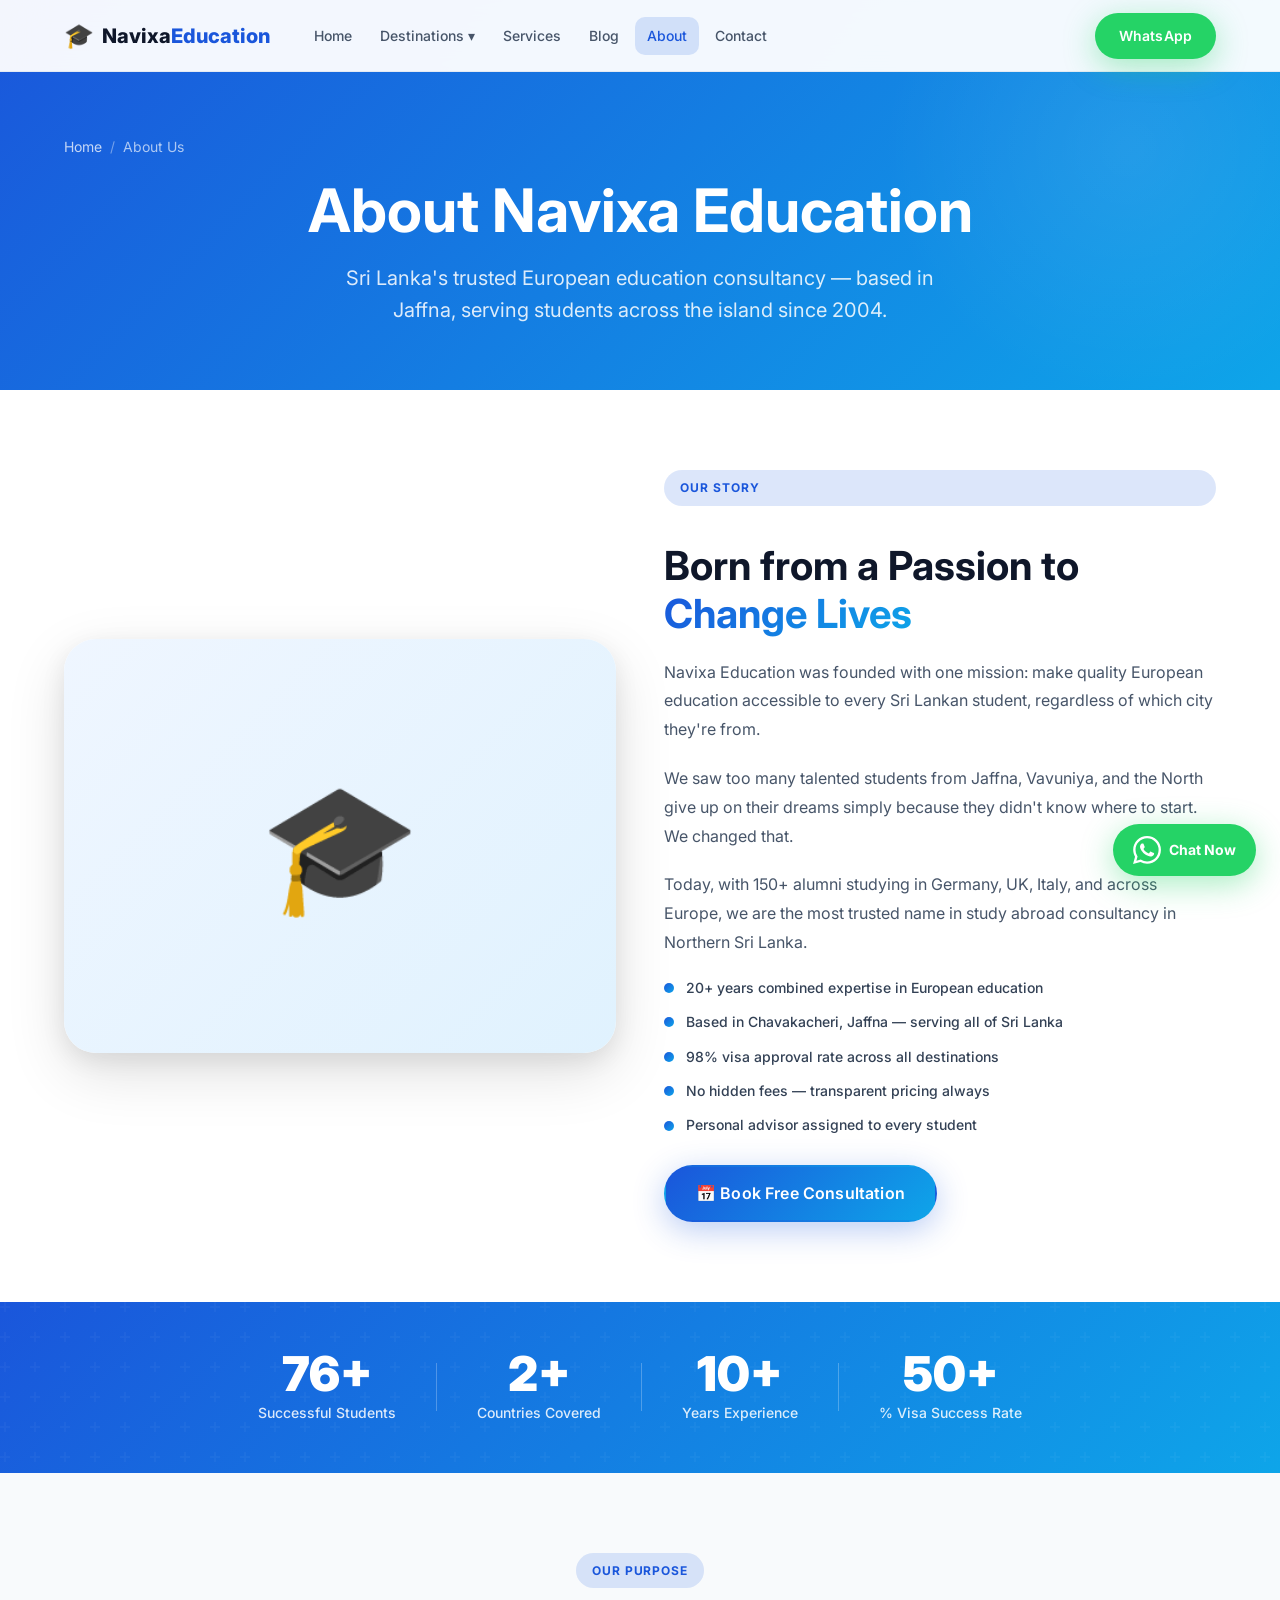
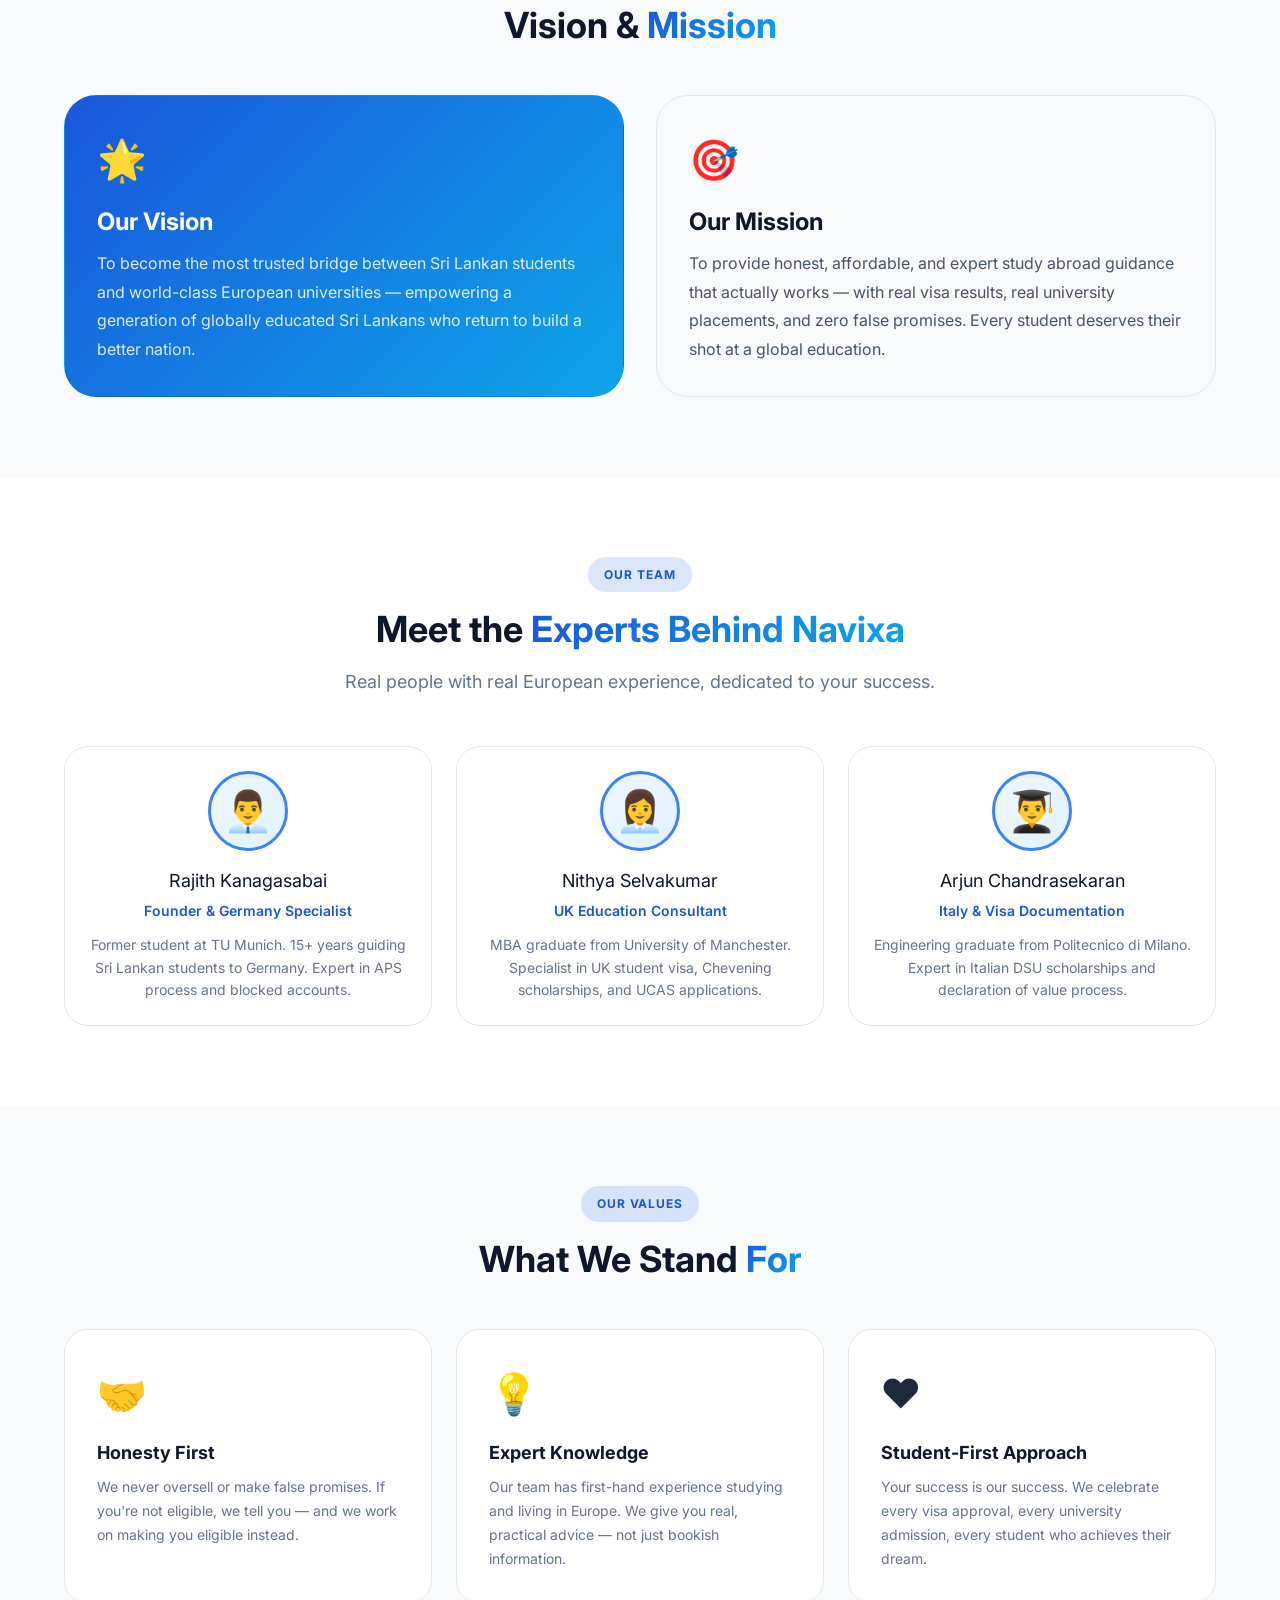
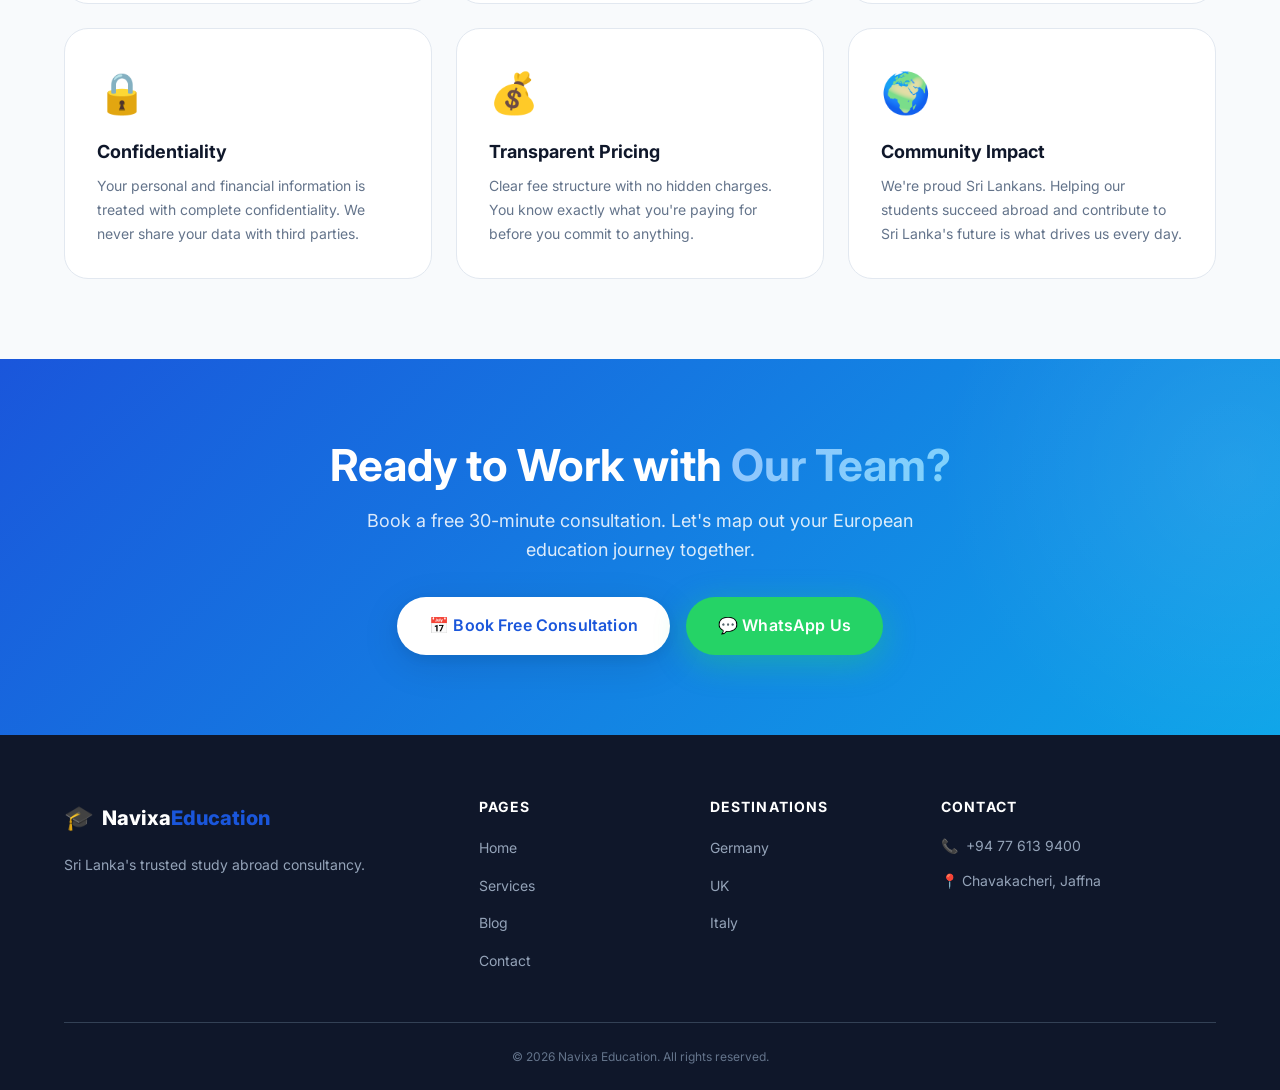
==== about.html @ 77d05da9 "Initial commit" ====
﻿<!DOCTYPE html>
<html lang="en">
<head>
  <meta charset="UTF-8" />
  <meta name="viewport" content="width=device-width, initial-scale=1.0" />
  <title>About Navixa Education | Study Abroad Consultants Jaffna Sri Lanka</title>
  <meta name="description" content="About Navixa Education — Sri Lanka's trusted study abroad consultancy based in Jaffna. 20+ years experience, 150+ successful students, Germany and Europe specialists." />
  <link rel="canonical" href="https://navixaeducation.com/about" />
  <link rel="stylesheet" href="css/style.css" />
  <link rel="stylesheet" href="css/pages.css" />
  <link href="https://fonts.googleapis.com/css2?family=Inter:wght@300;400;500;600;700;800;900&display=swap" rel="stylesheet" />
</head>
<body>
  <header class="header" id="header">
    <div class="container nav-container">
      <a href="index.html" class="logo"><span class="logo-icon">🎓</span><span class="logo-text">Navixa<span class="logo-accent">Education</span></span></a>
      <nav class="nav"><ul class="nav-list">
        <li><a href="index.html" class="nav-link">Home</a></li>
        <li class="nav-dropdown"><a href="#" class="nav-link">Destinations ▾</a>
          <ul class="dropdown-menu">
            <li><a href="study-in-germany.html">🇩🇪 Germany</a></li>
            <li><a href="study-in-uk.html">🇬🇧 United Kingdom</a></li>
            <li><a href="study-in-italy.html">🇮🇹 Italy</a></li>
            <li><a href="student-visa-sri-lanka.html">🌍 Visa Guide</a></li>
          </ul>
        </li>
        <li><a href="services.html" class="nav-link">Services</a></li>
        <li><a href="blog.html" class="nav-link">Blog</a></li>
        <li><a href="about.html" class="nav-link active">About</a></li>
        <li><a href="contact.html" class="nav-link">Contact</a></li>
      </ul></nav>
      <a href="https://wa.me/94776139400" class="btn btn-whatsapp header-cta" target="_blank">WhatsApp</a>
      <button class="hamburger" id="hamburger" aria-label="Menu"><span></span><span></span><span></span></button>
    </div>
  </header>

  <section class="page-hero">
    <div class="container">
      <div class="breadcrumb"><a href="index.html">Home</a><span class="breadcrumb-sep">/</span><span>About Us</span></div>
      <h1>About Navixa Education</h1>
      <p>Sri Lanka's trusted European education consultancy — based in Jaffna, serving students across the island since 2004.</p>
    </div>
  </section>

  <!-- Our Story -->
  <section class="section">
    <div class="container">
      <div class="about-grid">
        <div class="about-image" style="background:var(--gradient-light);border-radius:var(--radius-2xl);aspect-ratio:4/3;display:flex;align-items:center;justify-content:center;font-size:8rem;">🎓</div>
        <div class="about-text">
          <div class="section-badge" style="display:inline-block;margin-bottom:1rem">Our Story</div>
          <h2>Born from a Passion to <span class="text-gradient">Change Lives</span></h2>
          <p>Navixa Education was founded with one mission: make quality European education accessible to every Sri Lankan student, regardless of which city they're from.</p>
          <p>We saw too many talented students from Jaffna, Vavuniya, and the North give up on their dreams simply because they didn't know where to start. We changed that.</p>
          <p>Today, with 150+ alumni studying in Germany, UK, Italy, and across Europe, we are the most trusted name in study abroad consultancy in Northern Sri Lanka.</p>
          <div class="about-highlights">
            <div class="highlight-item"><div class="highlight-dot"></div><span>20+ years combined expertise in European education</span></div>
            <div class="highlight-item"><div class="highlight-dot"></div><span>Based in Chavakacheri, Jaffna — serving all of Sri Lanka</span></div>
            <div class="highlight-item"><div class="highlight-dot"></div><span>98% visa approval rate across all destinations</span></div>
            <div class="highlight-item"><div class="highlight-dot"></div><span>No hidden fees — transparent pricing always</span></div>
            <div class="highlight-item"><div class="highlight-dot"></div><span>Personal advisor assigned to every student</span></div>
          </div>
          <a href="contact.html" class="btn btn-primary btn-lg" id="about-cta-btn" style="align-self:flex-start;margin-top:0.5rem">📅 Book Free Consultation</a>
        </div>
      </div>
    </div>
  </section>

  <!-- Stats -->
  <section class="trust-bar">
    <div class="container">
      <div class="trust-grid">
        <div class="trust-item"><div class="trust-number" data-count="150">0</div><div class="trust-label">Successful Students</div></div>
        <div class="trust-divider"></div>
        <div class="trust-item"><div class="trust-number" data-count="5">0</div><div class="trust-label">Countries Covered</div></div>
        <div class="trust-divider"></div>
        <div class="trust-item"><div class="trust-number" data-count="20">0</div><div class="trust-label">Years Experience</div></div>
        <div class="trust-divider"></div>
        <div class="trust-item"><div class="trust-number" data-count="98">0</div><div class="trust-label">% Visa Success Rate</div></div>
      </div>
    </div>
  </section>

  <!-- Vision & Mission -->
  <section class="section" style="background:var(--gray-50)">
    <div class="container">
      <div class="section-header">
        <div class="section-badge">Our Purpose</div>
        <h2 class="section-title">Vision & <span class="text-gradient">Mission</span></h2>
      </div>
      <div class="vm-grid">
        <div class="vm-card vision">
          <div class="vm-icon">🌟</div>
          <h3>Our Vision</h3>
          <p>To become the most trusted bridge between Sri Lankan students and world-class European universities — empowering a generation of globally educated Sri Lankans who return to build a better nation.</p>
        </div>
        <div class="vm-card mission">
          <div class="vm-icon">🎯</div>
          <h3>Our Mission</h3>
          <p>To provide honest, affordable, and expert study abroad guidance that actually works — with real visa results, real university placements, and zero false promises. Every student deserves their shot at a global education.</p>
        </div>
      </div>
    </div>
  </section>

  <!-- Team -->
  <section class="section">
    <div class="container">
      <div class="section-header">
        <div class="section-badge">Our Team</div>
        <h2 class="section-title">Meet the <span class="text-gradient">Experts Behind Navixa</span></h2>
        <p class="section-subtitle">Real people with real European experience, dedicated to your success.</p>
      </div>
      <div class="team-grid">
        <div class="team-card">
          <div class="team-avatar">👨‍💼</div>
          <div class="team-name">Rajith Kanagasabai</div>
          <div class="team-role">Founder & Germany Specialist</div>
          <div class="team-bio">Former student at TU Munich. 15+ years guiding Sri Lankan students to Germany. Expert in APS process and blocked accounts.</div>
        </div>
        <div class="team-card">
          <div class="team-avatar">👩‍💼</div>
          <div class="team-name">Nithya Selvakumar</div>
          <div class="team-role">UK Education Consultant</div>
          <div class="team-bio">MBA graduate from University of Manchester. Specialist in UK student visa, Chevening scholarships, and UCAS applications.</div>
        </div>
        <div class="team-card">
          <div class="team-avatar">👨‍🎓</div>
          <div class="team-name">Arjun Chandrasekaran</div>
          <div class="team-role">Italy & Visa Documentation</div>
          <div class="team-bio">Engineering graduate from Politecnico di Milano. Expert in Italian DSU scholarships and declaration of value process.</div>
        </div>
      </div>
    </div>
  </section>

  <!-- Values -->
  <section class="section" style="background:var(--gray-50)">
    <div class="container">
      <div class="section-header">
        <div class="section-badge">Our Values</div>
        <h2 class="section-title">What We Stand <span class="text-gradient">For</span></h2>
      </div>
      <div class="features-grid">
        <div class="feature-card"><div class="feature-icon">🤝</div><h3>Honesty First</h3><p>We never oversell or make false promises. If you're not eligible, we tell you — and we work on making you eligible instead.</p></div>
        <div class="feature-card"><div class="feature-icon">💡</div><h3>Expert Knowledge</h3><p>Our team has first-hand experience studying and living in Europe. We give you real, practical advice — not just bookish information.</p></div>
        <div class="feature-card"><div class="feature-icon">❤️</div><h3>Student-First Approach</h3><p>Your success is our success. We celebrate every visa approval, every university admission, every student who achieves their dream.</p></div>
        <div class="feature-card"><div class="feature-icon">🔒</div><h3>Confidentiality</h3><p>Your personal and financial information is treated with complete confidentiality. We never share your data with third parties.</p></div>
        <div class="feature-card"><div class="feature-icon">💰</div><h3>Transparent Pricing</h3><p>Clear fee structure with no hidden charges. You know exactly what you're paying for before you commit to anything.</p></div>
        <div class="feature-card"><div class="feature-icon">🌍</div><h3>Community Impact</h3><p>We're proud Sri Lankans. Helping our students succeed abroad and contribute to Sri Lanka's future is what drives us every day.</p></div>
      </div>
    </div>
  </section>

  <section class="cta-banner">
    <div class="container"><div class="cta-content">
      <h2>Ready to Work with <span class="text-gradient-light">Our Team?</span></h2>
      <p>Book a free 30-minute consultation. Let's map out your European education journey together.</p>
      <div class="cta-actions">
        <a href="contact.html" class="btn btn-white btn-lg">📅 Book Free Consultation</a>
        <a href="https://wa.me/94776139400" class="btn btn-whatsapp btn-lg" target="_blank">💬 WhatsApp Us</a>
      </div>
    </div></div>
  </section>

  <footer class="footer"><div class="container">
    <div class="footer-grid">
      <div class="footer-brand"><a href="index.html" class="logo footer-logo"><span class="logo-icon">🎓</span><span class="logo-text">Navixa<span class="logo-accent">Education</span></span></a><p>Sri Lanka's trusted study abroad consultancy.</p></div>
      <div class="footer-links"><h4>Pages</h4><ul><li><a href="index.html">Home</a></li><li><a href="services.html">Services</a></li><li><a href="blog.html">Blog</a></li><li><a href="contact.html">Contact</a></li></ul></div>
      <div class="footer-links"><h4>Destinations</h4><ul><li><a href="study-in-germany.html">Germany</a></li><li><a href="study-in-uk.html">UK</a></li><li><a href="study-in-italy.html">Italy</a></li></ul></div>
      <div class="footer-contact"><h4>Contact</h4><ul><li>📞 <a href="tel:+94776139400">+94 77 613 9400</a></li><li>📍 Chavakacheri, Jaffna</li></ul></div>
    </div>
    <div class="footer-bottom"><p>© 2026 Navixa Education. All rights reserved.</p></div>
  </div></footer>

  <a href="https://wa.me/94776139400" class="sticky-whatsapp" id="sticky-whatsapp-btn" target="_blank" aria-label="WhatsApp">
    <svg width="28" height="28" viewBox="0 0 24 24" fill="currentColor"><path d="M17.472 14.382c-.297-.149-1.758-.867-2.03-.967-.273-.099-.471-.148-.67.15-.197.297-.767.966-.94 1.164-.173.199-.347.223-.644.075-.297-.15-1.255-.463-2.39-1.475-.883-.788-1.48-1.761-1.653-2.059-.173-.297-.018-.458.13-.606.134-.133.298-.347.446-.52.149-.174.198-.298.298-.497.099-.198.05-.371-.025-.52-.075-.149-.669-1.612-.916-2.207-.242-.579-.487-.5-.669-.51-.173-.008-.371-.01-.57-.01-.198 0-.52.074-.792.372-.272.297-1.04 1.016-1.04 2.479 0 1.462 1.065 2.875 1.213 3.074.149.198 2.096 3.2 5.077 4.487.709.306 1.262.489 1.694.625.712.227 1.36.195 1.871.118.571-.085 1.758-.719 2.006-1.413.248-.694.248-1.289.173-1.413-.074-.124-.272-.198-.57-.347m-5.421 7.403h-.004a9.87 9.87 0 01-5.031-1.378l-.361-.214-3.741.982.998-3.648-.235-.374a9.86 9.86 0 01-1.51-5.26c.001-5.45 4.436-9.884 9.888-9.884 2.64 0 5.122 1.03 6.988 2.898a9.825 9.825 0 012.893 6.994c-.003 5.45-4.437 9.884-9.885 9.884m8.413-18.297A11.815 11.815 0 0012.05 0C5.495 0 .16 5.335.157 11.892c0 2.096.547 4.142 1.588 5.945L.057 24l6.305-1.654a11.882 11.882 0 005.683 1.448h.005c6.554 0 11.89-5.335 11.893-11.893a11.821 11.821 0 00-3.48-8.413z"/></svg>
    <span>Chat Now</span>
  </a>
  <script src="js/main.js"></script>
</body>
</html>
---- css/style.css ----
/* ===================================================
   NAVIXA EDUCATION — Complete Design System
   Modern, Clean, Conversion-Optimized CSS
   =================================================== */

/* ———— CSS Variables ———— */
:root {
  /* Brand Colors */
  --primary: #1a56db;
  --primary-dark: #1341af;
  --primary-light: #3b82f6;
  --primary-glow: rgba(26, 86, 219, 0.15);
  --accent: #0ea5e9;
  --accent-dark: #0284c7;

  /* Gradient */
  --gradient-primary: linear-gradient(135deg, #1a56db 0%, #0ea5e9 100%);
  --gradient-hero: linear-gradient(135deg, rgba(10, 25, 70, 0.88) 0%, rgba(14, 165, 233, 0.6) 100%);
  --gradient-cta: linear-gradient(135deg, #1a56db 0%, #0284c7 100%);
  --gradient-light: linear-gradient(135deg, #eff6ff 0%, #e0f2fe 100%);

  /* WhatsApp */
  --whatsapp: #25d366;
  --whatsapp-dark: #128c7e;

  /* Neutrals */
  --white: #ffffff;
  --gray-50: #f8fafc;
  --gray-100: #f1f5f9;
  --gray-200: #e2e8f0;
  --gray-300: #cbd5e1;
  --gray-400: #94a3b8;
  --gray-500: #64748b;
  --gray-600: #475569;
  --gray-700: #334155;
  --gray-800: #1e293b;
  --gray-900: #0f172a;

  /* Typography */
  --font-sans: 'Inter', -apple-system, BlinkMacSystemFont, 'Segoe UI', sans-serif;
  --text-xs: 0.75rem;
  --text-sm: 0.875rem;
  --text-base: 1rem;
  --text-lg: 1.125rem;
  --text-xl: 1.25rem;
  --text-2xl: 1.5rem;
  --text-3xl: 1.875rem;
  --text-4xl: 2.25rem;
  --text-5xl: 3rem;
  --text-6xl: 3.75rem;

  /* Spacing */
  --space-1: 0.25rem;
  --space-2: 0.5rem;
  --space-3: 0.75rem;
  --space-4: 1rem;
  --space-5: 1.25rem;
  --space-6: 1.5rem;
  --space-8: 2rem;
  --space-10: 2.5rem;
  --space-12: 3rem;
  --space-16: 4rem;
  --space-20: 5rem;
  --space-24: 6rem;

  /* Borders & Radius */
  --radius-sm: 0.375rem;
  --radius: 0.625rem;
  --radius-lg: 1rem;
  --radius-xl: 1.5rem;
  --radius-2xl: 2rem;
  --radius-full: 9999px;
  --border: 1px solid var(--gray-200);

  /* Shadows */
  --shadow-sm: 0 1px 3px rgba(0,0,0,0.07), 0 1px 2px rgba(0,0,0,0.06);
  --shadow: 0 4px 16px rgba(0,0,0,0.08), 0 2px 6px rgba(0,0,0,0.05);
  --shadow-md: 0 10px 40px rgba(0,0,0,0.1), 0 4px 12px rgba(0,0,0,0.06);
  --shadow-lg: 0 20px 60px rgba(0,0,0,0.12), 0 8px 24px rgba(0,0,0,0.08);
  --shadow-primary: 0 8px 32px rgba(26, 86, 219, 0.3);
  --shadow-whatsapp: 0 8px 32px rgba(37, 211, 102, 0.4);

  /* Transitions */
  --transition: all 0.2s cubic-bezier(0.4, 0, 0.2, 1);
  --transition-slow: all 0.4s cubic-bezier(0.4, 0, 0.2, 1);

  /* Header */
  --header-height: 72px;
}

/* ———— Reset & Base ———— */
*, *::before, *::after { box-sizing: border-box; margin: 0; padding: 0; }
html { scroll-behavior: smooth; font-size: 16px; -webkit-text-size-adjust: 100%; }
body {
  font-family: var(--font-sans);
  color: var(--gray-800);
  background: var(--white);
  line-height: 1.6;
  -webkit-font-smoothing: antialiased;
  -moz-osx-font-smoothing: grayscale;
}
img { max-width: 100%; height: auto; display: block; }
a { text-decoration: none; color: inherit; }
ul { list-style: none; }
button { font-family: inherit; cursor: pointer; border: none; background: none; }
input, select, textarea { font-family: inherit; }

/* ———— Typography ———— */
h1, h2, h3, h4, h5, h6 { font-weight: 700; line-height: 1.2; }
h1 { font-size: clamp(2rem, 5vw, var(--text-6xl)); }
h2 { font-size: clamp(1.75rem, 4vw, var(--text-4xl)); }
h3 { font-size: clamp(1.125rem, 2.5vw, var(--text-xl)); }

.text-gradient {
  background: var(--gradient-primary);
  -webkit-background-clip: text;
  -webkit-text-fill-color: transparent;
  background-clip: text;
}
.text-gradient-light {
  background: linear-gradient(135deg, #93c5fd 0%, #7dd3fc 100%);
  -webkit-background-clip: text;
  -webkit-text-fill-color: transparent;
  background-clip: text;
}

/* ———— Layout ———— */
.container {
  width: 100%;
  max-width: 1200px;
  margin: 0 auto;
  padding: 0 var(--space-6);
}
.section {
  padding: var(--space-20) 0;
}

/* ———— BUTTONS ———— */
.btn {
  display: inline-flex;
  align-items: center;
  gap: var(--space-2);
  padding: 0.625rem 1.375rem;
  border-radius: var(--radius-full);
  font-size: var(--text-sm);
  font-weight: 600;
  letter-spacing: 0.01em;
  transition: var(--transition);
  cursor: pointer;
  white-space: nowrap;
  border: 2px solid transparent;
}
.btn-lg {
  padding: 0.875rem 1.875rem;
  font-size: var(--text-base);
}
.btn-sm {
  padding: 0.5rem 1rem;
  font-size: var(--text-xs);
}
.btn-full { width: 100%; justify-content: center; }

.btn-primary {
  background: var(--gradient-primary);
  color: var(--white);
  box-shadow: var(--shadow-primary);
}
.btn-primary:hover {
  transform: translateY(-2px);
  box-shadow: 0 12px 40px rgba(26, 86, 219, 0.4);
}
.btn-primary:active { transform: translateY(0); }

.btn-whatsapp {
  background: var(--whatsapp);
  color: var(--white);
  box-shadow: var(--shadow-whatsapp);
}
.btn-whatsapp:hover {
  background: var(--whatsapp-dark);
  transform: translateY(-2px);
  box-shadow: 0 12px 40px rgba(37, 211, 102, 0.5);
}

.btn-outline {
  border-color: var(--primary);
  color: var(--primary);
  background: transparent;
}
.btn-outline:hover {
  background: var(--primary);
  color: var(--white);
  transform: translateY(-2px);
}

.btn-white {
  background: var(--white);
  color: var(--primary);
  box-shadow: var(--shadow-md);
}
.btn-white:hover {
  background: var(--gray-50);
  transform: translateY(-2px);
  box-shadow: var(--shadow-lg);
}

/* ———— HEADER ———— */
.header {
  position: fixed;
  top: 0;
  left: 0;
  right: 0;
  z-index: 1000;
  height: var(--header-height);
  background: rgba(255, 255, 255, 0.95);
  backdrop-filter: blur(20px);
  -webkit-backdrop-filter: blur(20px);
  border-bottom: 1px solid rgba(226, 232, 240, 0.8);
  transition: var(--transition);
}
.header.scrolled {
  box-shadow: var(--shadow-md);
  background: rgba(255, 255, 255, 0.98);
}
.nav-container {
  display: flex;
  align-items: center;
  height: var(--header-height);
  gap: var(--space-8);
}

/* Logo */
.logo {
  display: flex;
  align-items: center;
  gap: var(--space-2);
  font-size: var(--text-xl);
  font-weight: 800;
  flex-shrink: 0;
}
.logo-icon { font-size: 1.5rem; }
.logo-text { color: var(--gray-900); }
.logo-accent { color: var(--primary); }

/* Nav */
.nav { flex: 1; }
.nav-list {
  display: flex;
  align-items: center;
  gap: var(--space-1);
}
.nav-link {
  display: block;
  padding: var(--space-2) var(--space-3);
  font-size: var(--text-sm);
  font-weight: 500;
  color: var(--gray-600);
  border-radius: var(--radius);
  transition: var(--transition);
}
.nav-link:hover, .nav-link.active {
  color: var(--primary);
  background: var(--primary-glow);
}

/* Dropdown */
.nav-dropdown { position: relative; }
.dropdown-menu {
  position: absolute;
  top: calc(100% + 8px);
  left: 0;
  background: var(--white);
  border: var(--border);
  border-radius: var(--radius-lg);
  box-shadow: var(--shadow-md);
  min-width: 220px;
  padding: var(--space-2);
  opacity: 0;
  visibility: hidden;
  transform: translateY(-10px);
  transition: var(--transition);
  z-index: 100;
}
.nav-dropdown:hover .dropdown-menu {
  opacity: 1;
  visibility: visible;
  transform: translateY(0);
}
.dropdown-menu li a {
  display: block;
  padding: var(--space-3) var(--space-4);
  font-size: var(--text-sm);
  color: var(--gray-700);
  border-radius: var(--radius);
  transition: var(--transition);
}
.dropdown-menu li a:hover {
  background: var(--primary-glow);
  color: var(--primary);
}

/* Header CTA */
.header-cta { margin-left: auto; }

/* Hamburger */
.hamburger {
  display: none;
  flex-direction: column;
  gap: 5px;
  padding: var(--space-2);
  margin-left: var(--space-2);
}
.hamburger span {
  display: block;
  width: 24px;
  height: 2.5px;
  background: var(--gray-700);
  border-radius: 2px;
  transition: var(--transition);
}
.hamburger.active span:nth-child(1) { transform: rotate(45deg) translate(5px, 5px); }
.hamburger.active span:nth-child(2) { opacity: 0; }
.hamburger.active span:nth-child(3) { transform: rotate(-45deg) translate(5px, -5px); }

/* ———— HERO ———— */
.hero {
  position: relative;
  min-height: 100vh;
  display: flex;
  align-items: center;
  overflow: hidden;
}
.hero-bg {
  position: absolute;
  inset: 0;
  z-index: 0;
}
.hero-overlay {
  position: absolute;
  inset: 0;
  background: var(--gradient-hero);
  z-index: 1;
}
.hero-img {
  width: 100%;
  height: 100%;
  object-fit: cover;
  object-position: center top;
}
.hero-content {
  position: relative;
  z-index: 2;
  padding-top: calc(var(--header-height) + var(--space-12));
  padding-bottom: var(--space-20);
  max-width: 780px;
}
.hero-badge {
  display: inline-flex;
  align-items: center;
  background: rgba(255,255,255,0.15);
  backdrop-filter: blur(12px);
  border: 1px solid rgba(255,255,255,0.3);
  color: var(--white);
  padding: var(--space-2) var(--space-4);
  border-radius: var(--radius-full);
  font-size: var(--text-sm);
  font-weight: 500;
  margin-bottom: var(--space-6);
}
.hero-title {
  color: var(--white);
  font-size: clamp(2.5rem, 6vw, 4.5rem);
  font-weight: 900;
  line-height: 1.1;
  margin-bottom: var(--space-6);
  text-shadow: 0 2px 20px rgba(0,0,0,0.3);
}
.hero-subtitle {
  color: rgba(255,255,255,0.88);
  font-size: clamp(1rem, 2.5vw, 1.25rem);
  line-height: 1.7;
  margin-bottom: var(--space-10);
  max-width: 600px;
}
.hero-actions {
  display: flex;
  gap: var(--space-4);
  flex-wrap: wrap;
  margin-bottom: var(--space-12);
}
.hero-scroll {
  display: flex;
  flex-direction: column;
  align-items: flex-start;
  gap: var(--space-2);
  color: rgba(255,255,255,0.6);
  font-size: var(--text-xs);
  letter-spacing: 0.05em;
  text-transform: uppercase;
}
.scroll-indicator {
  width: 2px;
  height: 40px;
  background: linear-gradient(to bottom, rgba(255,255,255,0.6), transparent);
  border-radius: 2px;
  animation: scrollPulse 2s ease-in-out infinite;
}

/* ———— ANIMATIONS ———— */
@keyframes scrollPulse {
  0%, 100% { opacity: 1; transform: scaleY(1); }
  50% { opacity: 0.4; transform: scaleY(0.7); }
}
@keyframes fadeUp {
  from { opacity: 0; transform: translateY(30px); }
  to { opacity: 1; transform: translateY(0); }
}
@keyframes countUp {
  from { opacity: 0; }
  to { opacity: 1; }
}
@keyframes float {
  0%, 100% { transform: translateY(0); }
  50% { transform: translateY(-8px); }
}
@keyframes pulse {
  0%, 100% { transform: scale(1); box-shadow: 0 0 0 0 rgba(37,211,102,0.4); }
  50% { transform: scale(1.05); box-shadow: 0 0 0 12px rgba(37,211,102,0); }
}

.animate-fade-up { animation: fadeUp 0.7s ease forwards; }
.delay-1 { animation-delay: 0.1s; opacity: 0; }
.delay-2 { animation-delay: 0.2s; opacity: 0; }
.delay-3 { animation-delay: 0.35s; opacity: 0; }
.delay-4 { animation-delay: 0.5s; opacity: 0; }

/* ———— TRUST BAR ———— */
.trust-bar {
  background: var(--gradient-primary);
  color: var(--white);
  padding: var(--space-8) 0;
  position: relative;
}
.trust-bar::before {
  content: '';
  position: absolute;
  inset: 0;
  background: url("data:image/svg+xml,%3Csvg width='60' height='60' viewBox='0 0 60 60' xmlns='http://www.w3.org/2000/svg'%3E%3Cg fill='none' fill-rule='evenodd'%3E%3Cg fill='%23ffffff' fill-opacity='0.03'%3E%3Cpath d='M36 34v-4h-2v4h-4v2h4v4h2v-4h4v-2h-4zm0-30V0h-2v4h-4v2h4v4h2V6h4V4h-4zM6 34v-4H4v4H0v2h4v4h2v-4h4v-2H6zM6 4V0H4v4H0v2h4v4h2V6h4V4H6z'/%3E%3C/g%3E%3C/g%3E%3C/svg%3E");
}
.trust-grid {
  display: flex;
  align-items: center;
  justify-content: center;
  gap: 0;
  flex-wrap: wrap;
}
.trust-item {
  display: flex;
  flex-direction: column;
  align-items: center;
  padding: var(--space-4) var(--space-10);
  text-align: center;
}
.trust-number {
  font-size: clamp(2rem, 5vw, 3rem);
  font-weight: 900;
  line-height: 1;
  margin-bottom: var(--space-1);
}
.trust-label {
  font-size: var(--text-sm);
  opacity: 0.85;
  font-weight: 500;
}
.trust-divider {
  width: 1px;
  height: 48px;
  background: rgba(255,255,255,0.25);
}

/* ———— SECTION HEADER ———— */
.section-header {
  text-align: center;
  max-width: 640px;
  margin: 0 auto var(--space-12);
}
.section-badge {
  display: inline-block;
  background: var(--primary-glow);
  color: var(--primary);
  padding: var(--space-2) var(--space-4);
  border-radius: var(--radius-full);
  font-size: var(--text-xs);
  font-weight: 700;
  letter-spacing: 0.08em;
  text-transform: uppercase;
  margin-bottom: var(--space-4);
}
.section-title {
  color: var(--gray-900);
  margin-bottom: var(--space-4);
}
.section-subtitle {
  color: var(--gray-500);
  font-size: var(--text-lg);
  line-height: 1.7;
}
.section-cta {
  text-align: center;
  margin-top: var(--space-10);
}

/* ———— WHY US ———— */
.why-us { background: var(--gray-50); }
.features-grid {
  display: grid;
  grid-template-columns: repeat(3, 1fr);
  gap: var(--space-6);
}
.feature-card {
  background: var(--white);
  border: var(--border);
  border-radius: var(--radius-xl);
  padding: var(--space-8);
  transition: var(--transition);
  position: relative;
  overflow: hidden;
}
.feature-card::before {
  content: '';
  position: absolute;
  top: 0; left: 0; right: 0;
  height: 3px;
  background: var(--gradient-primary);
  opacity: 0;
  transition: var(--transition);
}
.feature-card:hover {
  transform: translateY(-6px);
  box-shadow: var(--shadow-md);
  border-color: var(--primary-light);
}
.feature-card:hover::before { opacity: 1; }
.feature-icon {
  font-size: 2.5rem;
  margin-bottom: var(--space-4);
  animation: float 4s ease-in-out infinite;
}
.feature-card h3 {
  font-size: var(--text-lg);
  color: var(--gray-900);
  margin-bottom: var(--space-3);
}
.feature-card p {
  color: var(--gray-500);
  font-size: var(--text-sm);
  line-height: 1.7;
}

/* ———— SERVICES ———— */
.services-section { background: var(--white); }
.services-grid {
  display: grid;
  grid-template-columns: repeat(3, 1fr);
  gap: var(--space-6);
}
.service-card {
  background: var(--white);
  border: var(--border);
  border-radius: var(--radius-xl);
  padding: var(--space-8);
  transition: var(--transition);
  display: flex;
  flex-direction: column;
  gap: var(--space-4);
  cursor: pointer;
  position: relative;
  overflow: hidden;
}
.service-card::after {
  content: '';
  position: absolute;
  inset: 0;
  background: var(--gradient-light);
  opacity: 0;
  transition: var(--transition);
  z-index: 0;
}
.service-card > * { position: relative; z-index: 1; }
.service-card:hover {
  border-color: var(--primary);
  transform: translateY(-4px);
  box-shadow: var(--shadow-primary);
}
.service-card:hover::after { opacity: 1; }
.service-icon { font-size: 2.25rem; }
.service-card h3 { font-size: var(--text-lg); color: var(--gray-900); }
.service-card p { color: var(--gray-500); font-size: var(--text-sm); line-height: 1.7; flex: 1; }
.service-link { color: var(--primary); font-size: var(--text-sm); font-weight: 600; }
.service-cta-card {
  background: var(--gradient-primary);
  border-color: transparent;
}
.service-cta-card::after { display: none; }
.service-cta-card h3, .service-cta-card p { color: var(--white); }
.service-cta-card h3 { font-size: var(--text-xl); }
.service-cta-card p { opacity: 0.85; }
.service-cta-card:hover { box-shadow: var(--shadow-primary); }

/* ———— COUNTRIES ———— */
.countries-section { background: var(--gray-50); }
.countries-grid {
  display: grid;
  grid-template-columns: repeat(2, 1fr);
  gap: var(--space-4);
}
.country-card {
  display: flex;
  align-items: center;
  gap: var(--space-5);
  background: var(--white);
  border: var(--border);
  border-radius: var(--radius-xl);
  padding: var(--space-6);
  transition: var(--transition);
  cursor: pointer;
}
.country-card:hover {
  border-color: var(--primary);
  transform: translateX(4px);
  box-shadow: var(--shadow-md);
}
.country-flag { font-size: 3rem; flex-shrink: 0; }
.country-info { flex: 1; }
.country-info h3 { font-size: var(--text-xl); color: var(--gray-900); margin-bottom: var(--space-1); }
.country-info p { color: var(--gray-500); font-size: var(--text-sm); margin-bottom: var(--space-3); }
.country-tags { display: flex; flex-wrap: wrap; gap: var(--space-2); }
.tag {
  display: inline-block;
  background: var(--primary-glow);
  color: var(--primary);
  padding: 2px var(--space-2);
  border-radius: var(--radius-full);
  font-size: var(--text-xs);
  font-weight: 600;
}
.country-arrow {
  color: var(--primary);
  font-size: var(--text-2xl);
  font-weight: 900;
  transition: var(--transition);
}
.country-card:hover .country-arrow { transform: translateX(4px); }
.country-more-card {
  background: var(--gradient-light);
  border-color: var(--primary-light);
}

/* ———— TESTIMONIALS ———— */
.testimonials-section { background: var(--gray-900); }
.testimonials-section .section-badge { background: rgba(59,130,246,0.15); color: var(--primary-light); }
.testimonials-section .section-title { color: var(--white); }
.testimonials-section .section-subtitle { color: var(--gray-400); }
.testimonials-grid {
  display: grid;
  grid-template-columns: repeat(3, 1fr);
  gap: var(--space-6);
}
.testimonial-card {
  background: var(--gray-800);
  border: 1px solid var(--gray-700);
  border-radius: var(--radius-xl);
  padding: var(--space-8);
  transition: var(--transition);
}
.testimonial-card:hover {
  border-color: var(--primary);
  transform: translateY(-4px);
  box-shadow: 0 20px 60px rgba(26,86,219,0.2);
}
.testimonial-card.featured {
  background: var(--gradient-primary);
  border-color: transparent;
}
.testimonial-header {
  display: flex;
  align-items: flex-start;
  gap: var(--space-3);
  margin-bottom: var(--space-4);
  flex-wrap: wrap;
}
.testimonial-avatar img {
  width: 56px;
  height: 56px;
  border-radius: var(--radius-full);
  object-fit: cover;
  border: 3px solid var(--primary-light);
  background: var(--gray-700);
}
.testimonial-name { color: var(--white); font-weight: 700; font-size: var(--text-base); }
.testimonial-meta { color: var(--gray-400); font-size: var(--text-xs); margin-top: 2px; }
.testimonial-card.featured .testimonial-meta { color: rgba(255,255,255,0.75); }
.testimonial-visa-badge {
  margin-left: auto;
  background: rgba(37,211,102,0.15);
  color: var(--whatsapp);
  padding: var(--space-1) var(--space-2);
  border-radius: var(--radius-full);
  font-size: var(--text-xs);
  font-weight: 700;
  white-space: nowrap;
}
.stars { color: #fbbf24; font-size: var(--text-lg); margin-bottom: var(--space-3); letter-spacing: 1px; }
.testimonial-text { color: var(--gray-300); font-size: var(--text-sm); line-height: 1.8; margin-bottom: var(--space-4); }
.testimonial-card.featured .testimonial-text { color: rgba(255,255,255,0.9); }
.testimonial-subject { color: var(--gray-500); font-size: var(--text-xs); font-weight: 500; }
.testimonial-card.featured .testimonial-subject { color: rgba(255,255,255,0.65); }
.testimonials-cta { text-align: center; margin-top: var(--space-10); }

/* ———— PROCESS ———— */
.process-section { background: var(--white); }
.process-steps {
  display: flex;
  align-items: flex-start;
  gap: 0;
  position: relative;
}
.process-step {
  flex: 1;
  display: flex;
  flex-direction: column;
  align-items: center;
  text-align: center;
  padding: 0 var(--space-4);
}
.step-number {
  font-size: var(--text-4xl);
  font-weight: 900;
  color: var(--gray-100);
  line-height: 1;
  margin-bottom: var(--space-2);
  position: relative;
  z-index: 1;
}
.step-icon {
  font-size: 2.5rem;
  margin-bottom: var(--space-4);
  background: var(--primary-glow);
  width: 72px;
  height: 72px;
  border-radius: var(--radius-full);
  display: flex;
  align-items: center;
  justify-content: center;
  border: 2px solid rgba(26,86,219,0.2);
  transition: var(--transition);
}
.process-step:hover .step-icon {
  background: var(--gradient-primary);
  transform: scale(1.1);
}
.process-step h3 { font-size: var(--text-base); color: var(--gray-900); margin-bottom: var(--space-2); }
.process-step p { color: var(--gray-500); font-size: var(--text-sm); line-height: 1.6; }
.process-connector {
  flex-shrink: 0;
  width: 60px;
  height: 2px;
  background: linear-gradient(90deg, var(--primary), var(--accent));
  margin-top: 60px;
  border-radius: 2px;
  position: relative;
}
.process-connector::after {
  content: '';
  position: absolute;
  right: -5px;
  top: -4px;
  width: 10px;
  height: 10px;
  border-radius: 50%;
  background: var(--accent);
}

/* ———— BLOG ———— */
.blog-section { background: var(--gray-50); }
.blog-grid {
  display: grid;
  grid-template-columns: repeat(3, 1fr);
  gap: var(--space-6);
}
.blog-card {
  background: var(--white);
  border: var(--border);
  border-radius: var(--radius-xl);
  overflow: hidden;
  transition: var(--transition);
  display: flex;
  flex-direction: column;
}
.blog-card:hover {
  transform: translateY(-6px);
  box-shadow: var(--shadow-md);
  border-color: var(--primary-light);
}
.blog-image {
  position: relative;
  aspect-ratio: 16/9;
  overflow: hidden;
  background: var(--gradient-light);
}
.blog-image img {
  width: 100%;
  height: 100%;
  object-fit: cover;
  transition: var(--transition-slow);
  background: var(--gray-100);
}
.blog-card:hover .blog-image img { transform: scale(1.05); }
.blog-category {
  position: absolute;
  top: var(--space-3);
  left: var(--space-3);
  background: var(--gradient-primary);
  color: var(--white);
  padding: var(--space-1) var(--space-3);
  border-radius: var(--radius-full);
  font-size: var(--text-xs);
  font-weight: 700;
}
.blog-content { padding: var(--space-6); flex: 1; display: flex; flex-direction: column; gap: var(--space-3); }
.blog-meta { color: var(--gray-400); font-size: var(--text-xs); font-weight: 500; }
.blog-content h3 { font-size: var(--text-base); color: var(--gray-900); line-height: 1.4; }
.blog-content p { color: var(--gray-500); font-size: var(--text-sm); line-height: 1.6; flex: 1; }
.blog-read-more { color: var(--primary); font-size: var(--text-sm); font-weight: 600; margin-top: auto; }

/* ———— CTA BANNER ———— */
.cta-banner {
  background: var(--gradient-primary);
  padding: var(--space-20) 0;
  position: relative;
  overflow: hidden;
}
.cta-banner::before {
  content: '';
  position: absolute;
  top: -50%;
  right: -20%;
  width: 600px;
  height: 600px;
  background: radial-gradient(circle, rgba(255,255,255,0.08), transparent 70%);
  border-radius: 50%;
}
.cta-content {
  text-align: center;
  position: relative;
  z-index: 1;
}
.cta-content h2 {
  color: var(--white);
  font-size: clamp(1.75rem, 4vw, 2.75rem);
  margin-bottom: var(--space-4);
}
.cta-content p {
  color: rgba(255,255,255,0.85);
  font-size: var(--text-lg);
  max-width: 560px;
  margin: 0 auto var(--space-8);
}
.cta-actions {
  display: flex;
  gap: var(--space-4);
  justify-content: center;
  flex-wrap: wrap;
}

/* ———— CONTACT ———— */
.contact-section { background: var(--white); }
.contact-grid {
  display: grid;
  grid-template-columns: 1fr 1.5fr;
  gap: var(--space-12);
  align-items: start;
}
.contact-info { display: flex; flex-direction: column; gap: var(--space-6); }
.contact-item {
  display: flex;
  align-items: flex-start;
  gap: var(--space-4);
  padding: var(--space-4);
  border-radius: var(--radius-lg);
  border: var(--border);
  background: var(--gray-50);
  transition: var(--transition);
}
.contact-item:hover { border-color: var(--primary); background: var(--primary-glow); }
.contact-icon { font-size: 1.5rem; flex-shrink: 0; }
.contact-label { font-size: var(--text-xs); color: var(--gray-500); font-weight: 600; text-transform: uppercase; letter-spacing: 0.05em; margin-bottom: 2px; }
.contact-value { color: var(--gray-900); font-weight: 600; font-size: var(--text-sm); }
.contact-value a { color: var(--primary); }
.contact-value a:hover { text-decoration: underline; }
.whatsapp-contact-btn { margin-top: var(--space-2); }

/* Contact Form */
.contact-form {
  background: var(--gray-50);
  border: var(--border);
  border-radius: var(--radius-2xl);
  padding: var(--space-8);
}
.contact-form h3 {
  font-size: var(--text-2xl);
  color: var(--gray-900);
  margin-bottom: var(--space-6);
  padding-bottom: var(--space-4);
  border-bottom: var(--border);
}
.form-row { display: grid; grid-template-columns: 1fr 1fr; gap: var(--space-4); }
.form-group { display: flex; flex-direction: column; gap: var(--space-2); margin-bottom: var(--space-4); }
.form-group:last-child { margin-bottom: 0; }
.form-group label { font-size: var(--text-sm); font-weight: 600; color: var(--gray-700); }
.form-group input,
.form-group select,
.form-group textarea {
  padding: var(--space-3) var(--space-4);
  border: var(--border);
  border-radius: var(--radius);
  font-size: var(--text-sm);
  color: var(--gray-900);
  background: var(--white);
  transition: var(--transition);
  outline: none;
  width: 100%;
}
.form-group input:focus,
.form-group select:focus,
.form-group textarea:focus {
  border-color: var(--primary);
  box-shadow: 0 0 0 3px var(--primary-glow);
}
.form-group textarea { resize: vertical; }
.form-disclaimer { text-align: center; font-size: var(--text-xs); color: var(--gray-400); margin-top: var(--space-3); }

/* ———— FOOTER ———— */
.footer {
  background: var(--gray-900);
  color: var(--gray-300);
  padding: var(--space-16) 0 0;
}
.footer-grid {
  display: grid;
  grid-template-columns: 2fr 1fr 1fr 1.5fr;
  gap: var(--space-12);
  padding-bottom: var(--space-12);
  border-bottom: 1px solid var(--gray-700);
}
.footer-logo .logo-text { color: var(--white); }
.footer-brand p {
  color: var(--gray-400);
  font-size: var(--text-sm);
  line-height: 1.7;
  margin-top: var(--space-4);
  margin-bottom: var(--space-6);
}
.footer-socials { display: flex; gap: var(--space-3); }
.social-link {
  display: flex;
  align-items: center;
  justify-content: center;
  width: 40px;
  height: 40px;
  background: var(--gray-800);
  border: 1px solid var(--gray-700);
  border-radius: var(--radius-full);
  color: var(--gray-400);
  transition: var(--transition);
}
.social-link:hover {
  background: var(--primary);
  border-color: var(--primary);
  color: var(--white);
  transform: translateY(-2px);
}
.footer-links h4, .footer-contact h4 {
  font-size: var(--text-sm);
  font-weight: 700;
  color: var(--white);
  text-transform: uppercase;
  letter-spacing: 0.08em;
  margin-bottom: var(--space-5);
}
.footer-links ul { display: flex; flex-direction: column; gap: var(--space-3); }
.footer-links ul li a {
  color: var(--gray-400);
  font-size: var(--text-sm);
  transition: var(--transition);
}
.footer-links ul li a:hover { color: var(--primary-light); padding-left: 4px; }
.footer-contact ul { display: flex; flex-direction: column; gap: var(--space-3); }
.footer-contact ul li {
  color: var(--gray-400);
  font-size: var(--text-sm);
  display: flex;
  align-items: flex-start;
  gap: var(--space-2);
}
.footer-contact ul li a { color: var(--gray-400); transition: var(--transition); }
.footer-contact ul li a:hover { color: var(--primary-light); }
.footer-bottom {
  padding: var(--space-6) 0;
  text-align: center;
  display: flex;
  flex-direction: column;
  gap: var(--space-2);
}
.footer-bottom p {
  font-size: var(--text-xs);
  color: var(--gray-500);
}
.footer-bottom a { color: var(--gray-400); transition: var(--transition); }
.footer-bottom a:hover { color: var(--primary-light); }

/* ———— STICKY WHATSAPP ———— */
.sticky-whatsapp {
  position: fixed;
  bottom: var(--space-6);
  right: var(--space-6);
  z-index: 999;
  display: flex;
  align-items: center;
  gap: var(--space-2);
  background: var(--whatsapp);
  color: var(--white);
  padding: var(--space-3) var(--space-5);
  border-radius: var(--radius-full);
  font-size: var(--text-sm);
  font-weight: 700;
  box-shadow: var(--shadow-whatsapp);
  animation: pulse 2.5s ease-in-out infinite;
  transition: var(--transition);
}
.sticky-whatsapp:hover {
  background: var(--whatsapp-dark);
  transform: scale(1.05);
  animation-play-state: paused;
}

/* ———— PAGE-SPECIFIC: SECTION PAGES ———— */
.page-hero {
  background: var(--gradient-primary);
  padding: calc(var(--header-height) + var(--space-16)) 0 var(--space-16);
  text-align: center;
  position: relative;
  overflow: hidden;
}
.page-hero::before {
  content: '';
  position: absolute;
  top: -100px; right: -100px;
  width: 500px; height: 500px;
  background: radial-gradient(circle, rgba(255,255,255,0.08), transparent 70%);
  border-radius: 50%;
}
.page-hero h1 { color: var(--white); margin-bottom: var(--space-4); }
.page-hero p { color: rgba(255,255,255,0.85); font-size: var(--text-xl); max-width: 640px; margin: 0 auto; }

/* ———— FAQ ACCORDION ———— */
.faq-list { display: flex; flex-direction: column; gap: var(--space-3); }
.faq-item {
  border: var(--border);
  border-radius: var(--radius-lg);
  overflow: hidden;
  transition: var(--transition);
}
.faq-item.open { border-color: var(--primary); box-shadow: var(--shadow-primary); }
.faq-question {
  display: flex;
  justify-content: space-between;
  align-items: center;
  padding: var(--space-5) var(--space-6);
  cursor: pointer;
  font-weight: 600;
  color: var(--gray-800);
  background: var(--white);
  transition: var(--transition);
  font-size: var(--text-base);
}
.faq-question:hover { background: var(--gray-50); color: var(--primary); }
.faq-item.open .faq-question { background: var(--primary-glow); color: var(--primary); }
.faq-icon { font-size: var(--text-xl); font-weight: 900; transition: var(--transition); flex-shrink: 0; }
.faq-item.open .faq-icon { transform: rotate(45deg); }
.faq-answer {
  max-height: 0;
  overflow: hidden;
  transition: max-height 0.35s ease, padding 0.2s ease;
}
.faq-item.open .faq-answer { max-height: 500px; }
.faq-answer-inner {
  padding: 0 var(--space-6) var(--space-5);
  color: var(--gray-600);
  font-size: var(--text-sm);
  line-height: 1.8;
  background: var(--white);
}

/* ———— BREADCRUMB ———— */
.breadcrumb {
  display: flex;
  align-items: center;
  gap: var(--space-2);
  font-size: var(--text-sm);
  color: rgba(255,255,255,0.65);
  margin-bottom: var(--space-4);
}
.breadcrumb a { color: rgba(255,255,255,0.75); }
.breadcrumb a:hover { color: var(--white); }
.breadcrumb-sep { color: rgba(255,255,255,0.4); }

/* ———— REQUIREMENTS TABLE ———— */
.requirements-table {
  width: 100%;
  border-collapse: collapse;
  border-radius: var(--radius-lg);
  overflow: hidden;
  box-shadow: var(--shadow-sm);
}
.requirements-table th {
  background: var(--gradient-primary);
  color: var(--white);
  padding: var(--space-4) var(--space-5);
  font-size: var(--text-sm);
  text-align: left;
}
.requirements-table td {
  padding: var(--space-4) var(--space-5);
  font-size: var(--text-sm);
  border-bottom: var(--border);
  color: var(--gray-700);
}
.requirements-table tr:last-child td { border-bottom: none; }
.requirements-table tr:nth-child(even) td { background: var(--gray-50); }

/* ———— COST CARDS ———— */
.cost-grid { display: grid; grid-template-columns: repeat(3, 1fr); gap: var(--space-5); }
.cost-card {
  background: var(--white);
  border: var(--border);
  border-radius: var(--radius-xl);
  padding: var(--space-6);
  text-align: center;
  transition: var(--transition);
}
.cost-card:hover { border-color: var(--primary); transform: translateY(-3px); box-shadow: var(--shadow); }
.cost-icon { font-size: 2rem; margin-bottom: var(--space-3); }
.cost-label { font-size: var(--text-sm); color: var(--gray-500); margin-bottom: var(--space-2); }
.cost-amount { font-size: var(--text-2xl); font-weight: 800; color: var(--primary); }
.cost-note { font-size: var(--text-xs); color: var(--gray-400); margin-top: var(--space-1); }

/* ———— ABOUT PAGE ———— */
.about-grid { display: grid; grid-template-columns: 1fr 1fr; gap: var(--space-12); align-items: center; }
.about-image { border-radius: var(--radius-2xl); overflow: hidden; box-shadow: var(--shadow-lg); }
.about-image img { width: 100%; height: 100%; object-fit: cover; }
.about-text { display: flex; flex-direction: column; gap: var(--space-5); }
.about-text h2 { font-size: clamp(1.75rem, 4vw, 2.5rem); color: var(--gray-900); }
.about-text p { color: var(--gray-600); line-height: 1.8; }
.about-highlights { display: flex; flex-direction: column; gap: var(--space-3); }
.highlight-item { display: flex; align-items: center; gap: var(--space-3); }
.highlight-dot { width: 10px; height: 10px; border-radius: 50%; background: var(--gradient-primary); flex-shrink: 0; }
.highlight-item span { color: var(--gray-700); font-weight: 500; font-size: var(--text-sm); }

/* ———— FORM SUCCESS ———— */
.form-success {
  display: none;
  text-align: center;
  padding: var(--space-8);
  background: rgba(37,211,102,0.08);
  border: 1px solid rgba(37,211,102,0.3);
  border-radius: var(--radius-xl);
  color: #16a34a;
}
.form-success.show { display: block; }

/* =========================================
   RESPONSIVE DESIGN
   ========================================= */

@media (max-width: 1024px) {
  .features-grid { grid-template-columns: repeat(2, 1fr); }
  .services-grid { grid-template-columns: repeat(2, 1fr); }
  .blog-grid { grid-template-columns: repeat(2, 1fr); }
  .footer-grid { grid-template-columns: 1fr 1fr; gap: var(--space-8); }
  .process-steps { flex-wrap: wrap; justify-content: center; gap: var(--space-8); }
  .process-connector { display: none; }
  .process-step { min-width: 160px; max-width: 180px; }
  .countries-grid { grid-template-columns: 1fr; }
  .about-grid { grid-template-columns: 1fr; }
}

@media (max-width: 768px) {
  :root {
    --space-20: 3.5rem;
    --space-16: 3rem;
    --space-12: 2rem;
  }
  /* Nav mobile */
  .nav, .header-cta { display: none; }
  .hamburger { display: flex; }
  .nav.open {
    display: flex;
    position: fixed;
    top: var(--header-height);
    left: 0; right: 0;
    background: var(--white);
    border-bottom: var(--border);
    box-shadow: var(--shadow-md);
    padding: var(--space-4);
    z-index: 999;
  }
  .nav.open .nav-list { flex-direction: column; width: 100%; gap: var(--space-1); }
  .nav.open .nav-link { font-size: var(--text-base); padding: var(--space-3) var(--space-4); }
  .nav.open .dropdown-menu {
    position: static;
    opacity: 1;
    visibility: visible;
    transform: none;
    box-shadow: none;
    border: none;
    background: var(--gray-50);
    margin: var(--space-2) 0;
  }
  .hero-title { font-size: 2.25rem; }
  .hero-actions { flex-direction: column; }
  .hero-actions .btn { width: 100%; justify-content: center; }
  .trust-grid { flex-direction: column; gap: 0; }
  .trust-divider { width: 80%; height: 1px; margin: var(--space-2) 0; }
  .features-grid { grid-template-columns: 1fr; }
  .services-grid { grid-template-columns: 1fr; }
  .testimonials-grid { grid-template-columns: 1fr; }
  .blog-grid { grid-template-columns: 1fr; }
  .contact-grid { grid-template-columns: 1fr; }
  .form-row { grid-template-columns: 1fr; }
  .cost-grid { grid-template-columns: 1fr 1fr; }
  .footer-grid { grid-template-columns: 1fr; gap: var(--space-8); }
  .sticky-whatsapp span { display: none; }
  .sticky-whatsapp { padding: var(--space-4); border-radius: var(--radius-full); }
  .cta-actions { flex-direction: column; }
  .cta-actions .btn { width: 100%; justify-content: center; }
  .trust-item { padding: var(--space-4); }
}

@media (max-width: 480px) {
  .container { padding: 0 var(--space-4); }
  .hero-content { padding-top: calc(var(--header-height) + var(--space-8)); }
  .cost-grid { grid-template-columns: 1fr; }
  .countries-grid { grid-template-columns: 1fr; }
}

/* ———— Back to top link ———— */
.back-to-top {
  display: inline-flex;
  align-items: center;
  gap: var(--space-2);
  color: var(--primary);
  font-size: var(--text-sm);
  font-weight: 600;
  transition: var(--transition);
  cursor: pointer;
}
.back-to-top:hover { color: var(--primary-dark); }

/* ———— Scroll reveal ———— */
.reveal {
  opacity: 0;
  transform: translateY(30px);
  transition: opacity 0.6s ease, transform 0.6s ease;
}
.reveal.visible {
  opacity: 1;
  transform: translateY(0);
}
---- css/pages.css ----
/* ============================================================
   NAVIXA EDUCATION — Page-Specific Styles
   Additional styles for inner pages
   ============================================================ */

/* ———— Study in Germany ———— */
.requirements-section { background: var(--gray-50); }
.requirements-intro { max-width: 700px; margin: 0 auto var(--space-10); text-align: center; }
.requirements-intro p { color: var(--gray-500); font-size: var(--text-lg); }

.visa-steps { counter-reset: step-counter; display: flex; flex-direction: column; gap: var(--space-6); }
.visa-step {
  counter-increment: step-counter;
  display: flex;
  gap: var(--space-6);
  background: var(--white);
  border: var(--border);
  border-radius: var(--radius-xl);
  padding: var(--space-6) var(--space-8);
  align-items: flex-start;
  transition: var(--transition);
}
.visa-step:hover { border-color: var(--primary); box-shadow: var(--shadow); }
.visa-step-number {
  flex-shrink: 0;
  width: 48px;
  height: 48px;
  background: var(--gradient-primary);
  color: var(--white);
  border-radius: var(--radius-full);
  display: flex;
  align-items: center;
  justify-content: center;
  font-size: var(--text-lg);
  font-weight: 800;
}
.visa-step-content h3 { color: var(--gray-900); margin-bottom: var(--space-2); }
.visa-step-content p { color: var(--gray-500); font-size: var(--text-sm); line-height: 1.7; }

/* ———— Services Page ———— */
.service-detail {
  padding: var(--space-16) 0;
  border-bottom: var(--border);
}
.service-detail:last-child { border-bottom: none; }
.service-detail-grid { display: grid; grid-template-columns: 1fr 1fr; gap: var(--space-12); align-items: center; }
.service-detail-grid.reverse { direction: rtl; }
.service-detail-grid.reverse > * { direction: ltr; }
.service-detail-icon { font-size: 4rem; margin-bottom: var(--space-4); }
.service-detail h2 { font-size: clamp(1.5rem, 3vw, 2rem); color: var(--gray-900); margin-bottom: var(--space-4); }
.service-detail p { color: var(--gray-600); line-height: 1.8; margin-bottom: var(--space-5); }
.service-feature-list { display: flex; flex-direction: column; gap: var(--space-3); margin-bottom: var(--space-6); }
.service-feature-item {
  display: flex;
  align-items: flex-start;
  gap: var(--space-3);
  font-size: var(--text-sm);
  color: var(--gray-700);
}
.service-feature-item::before {
  content: '✅';
  flex-shrink: 0;
  font-size: 1rem;
}
.service-image-placeholder {
  background: var(--gradient-light);
  border-radius: var(--radius-2xl);
  aspect-ratio: 4/3;
  display: flex;
  align-items: center;
  justify-content: center;
  font-size: 5rem;
}

/* ———— Blog ———— */
.blog-hero { background: var(--gradient-primary); }
.blog-main-grid {
  display: grid;
  grid-template-columns: 2fr 1fr;
  gap: var(--space-12);
  align-items: start;
}
.blog-sidebar { display: flex; flex-direction: column; gap: var(--space-6); }
.sidebar-widget {
  background: var(--white);
  border: var(--border);
  border-radius: var(--radius-xl);
  padding: var(--space-6);
}
.sidebar-widget h4 {
  font-size: var(--text-base);
  color: var(--gray-900);
  margin-bottom: var(--space-4);
  padding-bottom: var(--space-3);
  border-bottom: var(--border);
}
.sidebar-category { display: flex; flex-direction: column; gap: var(--space-2); }
.sidebar-category a {
  display: flex;
  justify-content: space-between;
  align-items: center;
  padding: var(--space-2) var(--space-3);
  border-radius: var(--radius);
  font-size: var(--text-sm);
  color: var(--gray-600);
  transition: var(--transition);
}
.sidebar-category a:hover { background: var(--primary-glow); color: var(--primary); }
.sidebar-category .cat-count {
  background: var(--gray-100);
  color: var(--gray-500);
  padding: 2px 8px;
  border-radius: var(--radius-full);
  font-size: var(--text-xs);
}
.blog-article-full {
  background: var(--white);
  border: var(--border);
  border-radius: var(--radius-2xl);
  overflow: hidden;
}
.blog-article-full .blog-image { aspect-ratio: 16/9; }
.blog-article-full .blog-image img { width: 100%; height: 100%; object-fit: cover; }
.article-body {
  padding: var(--space-8);
}
.article-body h1 { font-size: clamp(1.5rem, 3.5vw, 2.25rem); color: var(--gray-900); margin-bottom: var(--space-3); }
.article-meta { display: flex; gap: var(--space-4); flex-wrap: wrap; margin-bottom: var(--space-6); padding-bottom: var(--space-5); border-bottom: var(--border); }
.article-meta span { color: var(--gray-400); font-size: var(--text-xs); }
.article-content h2 { font-size: var(--text-2xl); color: var(--gray-900); margin: var(--space-8) 0 var(--space-4); }
.article-content h3 { font-size: var(--text-xl); color: var(--gray-800); margin: var(--space-6) 0 var(--space-3); }
.article-content p { color: var(--gray-600); line-height: 1.9; margin-bottom: var(--space-5); font-size: var(--text-base); }
.article-content ul { list-style: disc; padding-left: var(--space-6); margin-bottom: var(--space-5); }
.article-content ul li { color: var(--gray-600); margin-bottom: var(--space-2); font-size: var(--text-sm); line-height: 1.7; }
.article-content strong { color: var(--gray-800); }
.article-info-box {
  background: var(--primary-glow);
  border-left: 4px solid var(--primary);
  border-radius: 0 var(--radius) var(--radius) 0;
  padding: var(--space-5);
  margin: var(--space-6) 0;
}
.article-info-box p { margin: 0; color: var(--primary-dark); font-size: var(--text-sm); }

/* ———— About Page ———— */
.team-grid { display: grid; grid-template-columns: repeat(3, 1fr); gap: var(--space-6); }
.team-card {
  background: var(--white);
  border: var(--border);
  border-radius: var(--radius-xl);
  padding: var(--space-6);
  text-align: center;
  transition: var(--transition);
}
.team-card:hover { transform: translateY(-4px); box-shadow: var(--shadow-md); border-color: var(--primary); }
.team-avatar {
  width: 80px; height: 80px;
  border-radius: var(--radius-full);
  margin: 0 auto var(--space-4);
  background: var(--gradient-light);
  display: flex;
  align-items: center;
  justify-content: center;
  font-size: 2.5rem;
  border: 3px solid var(--primary-light);
  overflow: hidden;
}
.team-avatar img { width: 100%; height: 100%; object-fit: cover; }
.team-name { font-size: var(--text-lg); color: var(--gray-900); margin-bottom: 4px; }
.team-role { color: var(--primary); font-size: var(--text-sm); font-weight: 600; margin-bottom: var(--space-3); }
.team-bio { color: var(--gray-500); font-size: var(--text-sm); line-height: 1.6; }

/* Vision/Mission */
.vm-grid { display: grid; grid-template-columns: 1fr 1fr; gap: var(--space-8); }
.vm-card {
  padding: var(--space-8);
  border-radius: var(--radius-2xl);
  border: var(--border);
}
.vm-card.vision { background: var(--gradient-primary); border-color: transparent; }
.vm-card.mission { background: var(--gray-50); }
.vm-card h3 { font-size: var(--text-2xl); margin-bottom: var(--space-3); }
.vm-card.vision h3 { color: var(--white); }
.vm-card.mission h3 { color: var(--gray-900); }
.vm-card p { line-height: 1.8; font-size: var(--text-base); }
.vm-card.vision p { color: rgba(255,255,255,0.85); }
.vm-card.mission p { color: var(--gray-600); }
.vm-icon { font-size: 2.5rem; margin-bottom: var(--space-4); }

/* ———— Contact Page ———— */
.contact-map {
  border-radius: var(--radius-xl);
  overflow: hidden;
  border: var(--border);
  height: 300px;
  background: var(--gradient-light);
  display: flex;
  align-items: center;
  justify-content: center;
  font-size: 2rem;
  color: var(--primary);
}
.contact-map-placeholder {
  display: flex;
  flex-direction: column;
  align-items: center;
  gap: var(--space-3);
  text-align: center;
}
.contact-map-placeholder p { font-weight: 600; color: var(--primary); font-size: var(--text-base); }
.contact-map-placeholder span { color: var(--gray-500); font-size: var(--text-sm); }

/* ———— Responsive inner pages ———— */
@media (max-width: 768px) {
  .service-detail-grid { grid-template-columns: 1fr; }
  .service-detail-grid.reverse { direction: ltr; }
  .blog-main-grid { grid-template-columns: 1fr; }
  .team-grid { grid-template-columns: 1fr 1fr; }
  .vm-grid { grid-template-columns: 1fr; }
  .about-grid { grid-template-columns: 1fr; }
}

@media (max-width: 480px) {
  .team-grid { grid-template-columns: 1fr; }
  .cost-grid { grid-template-columns: 1fr; }
}
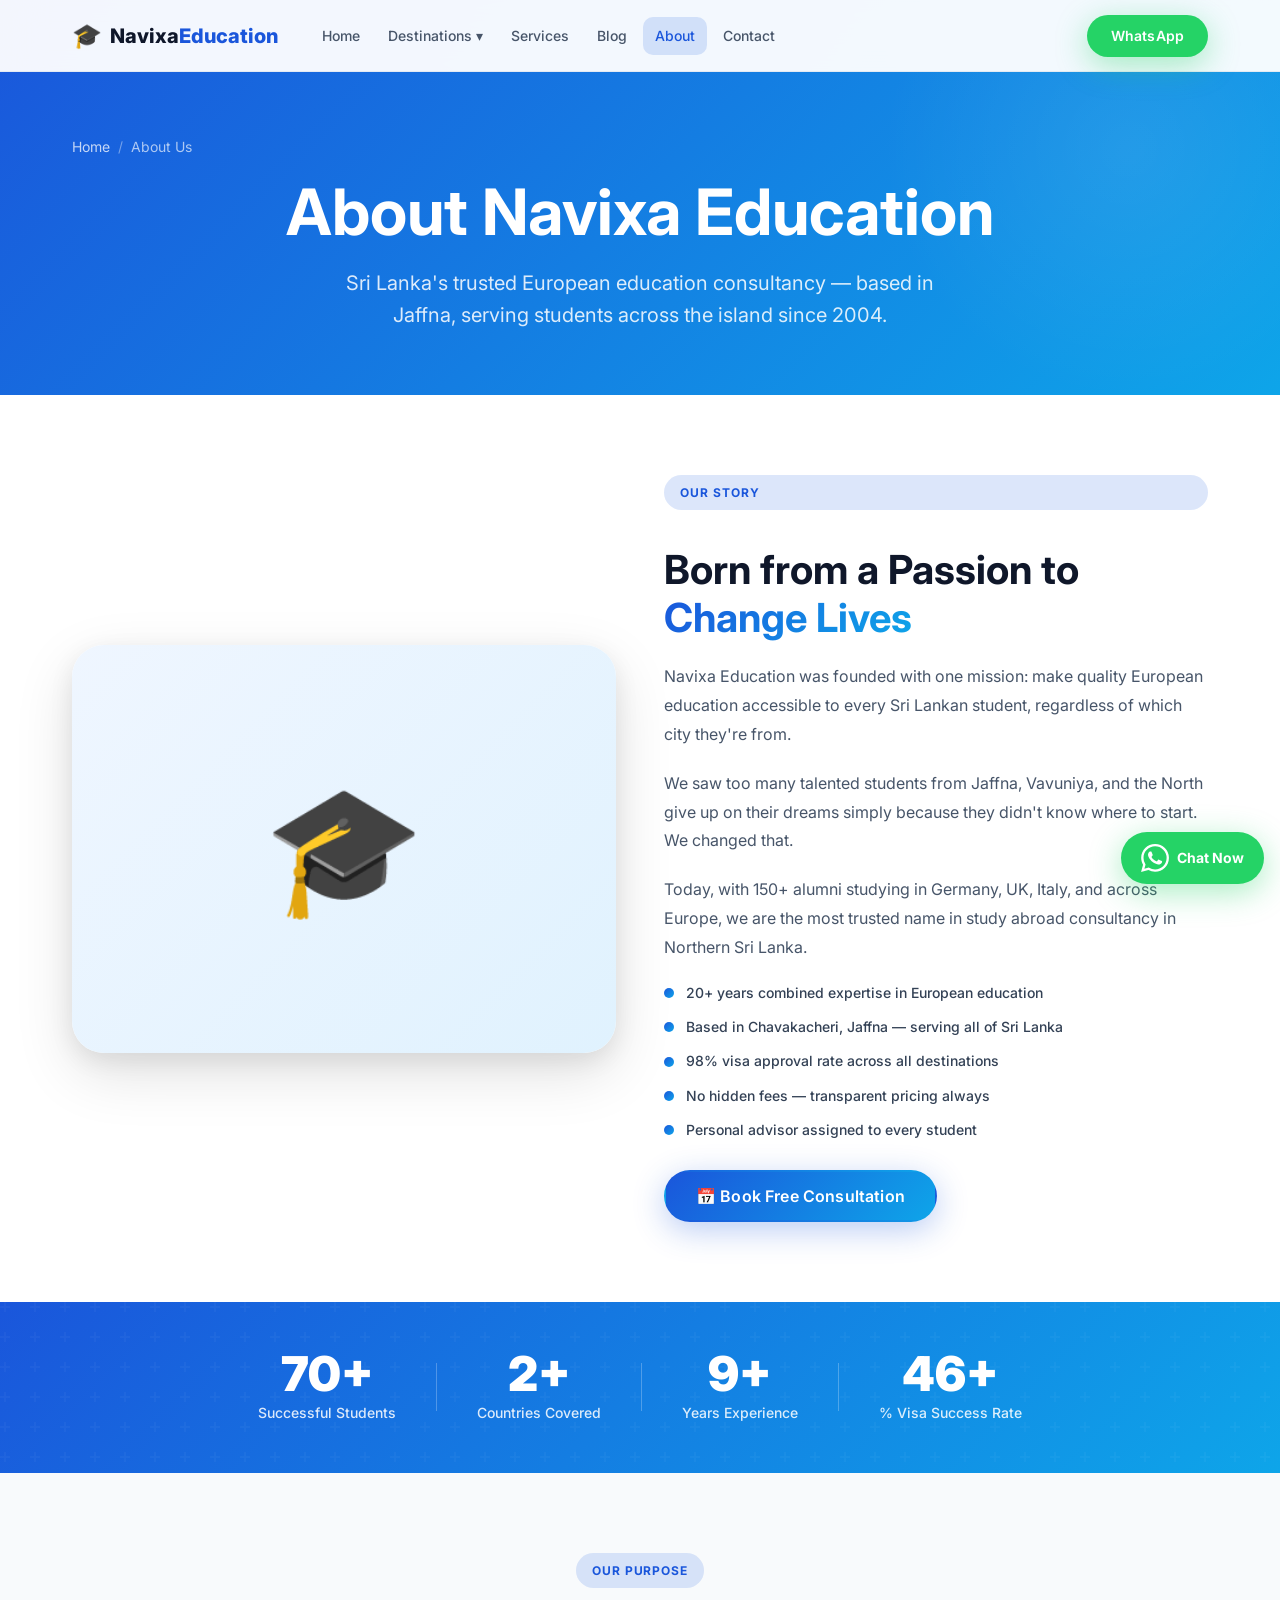
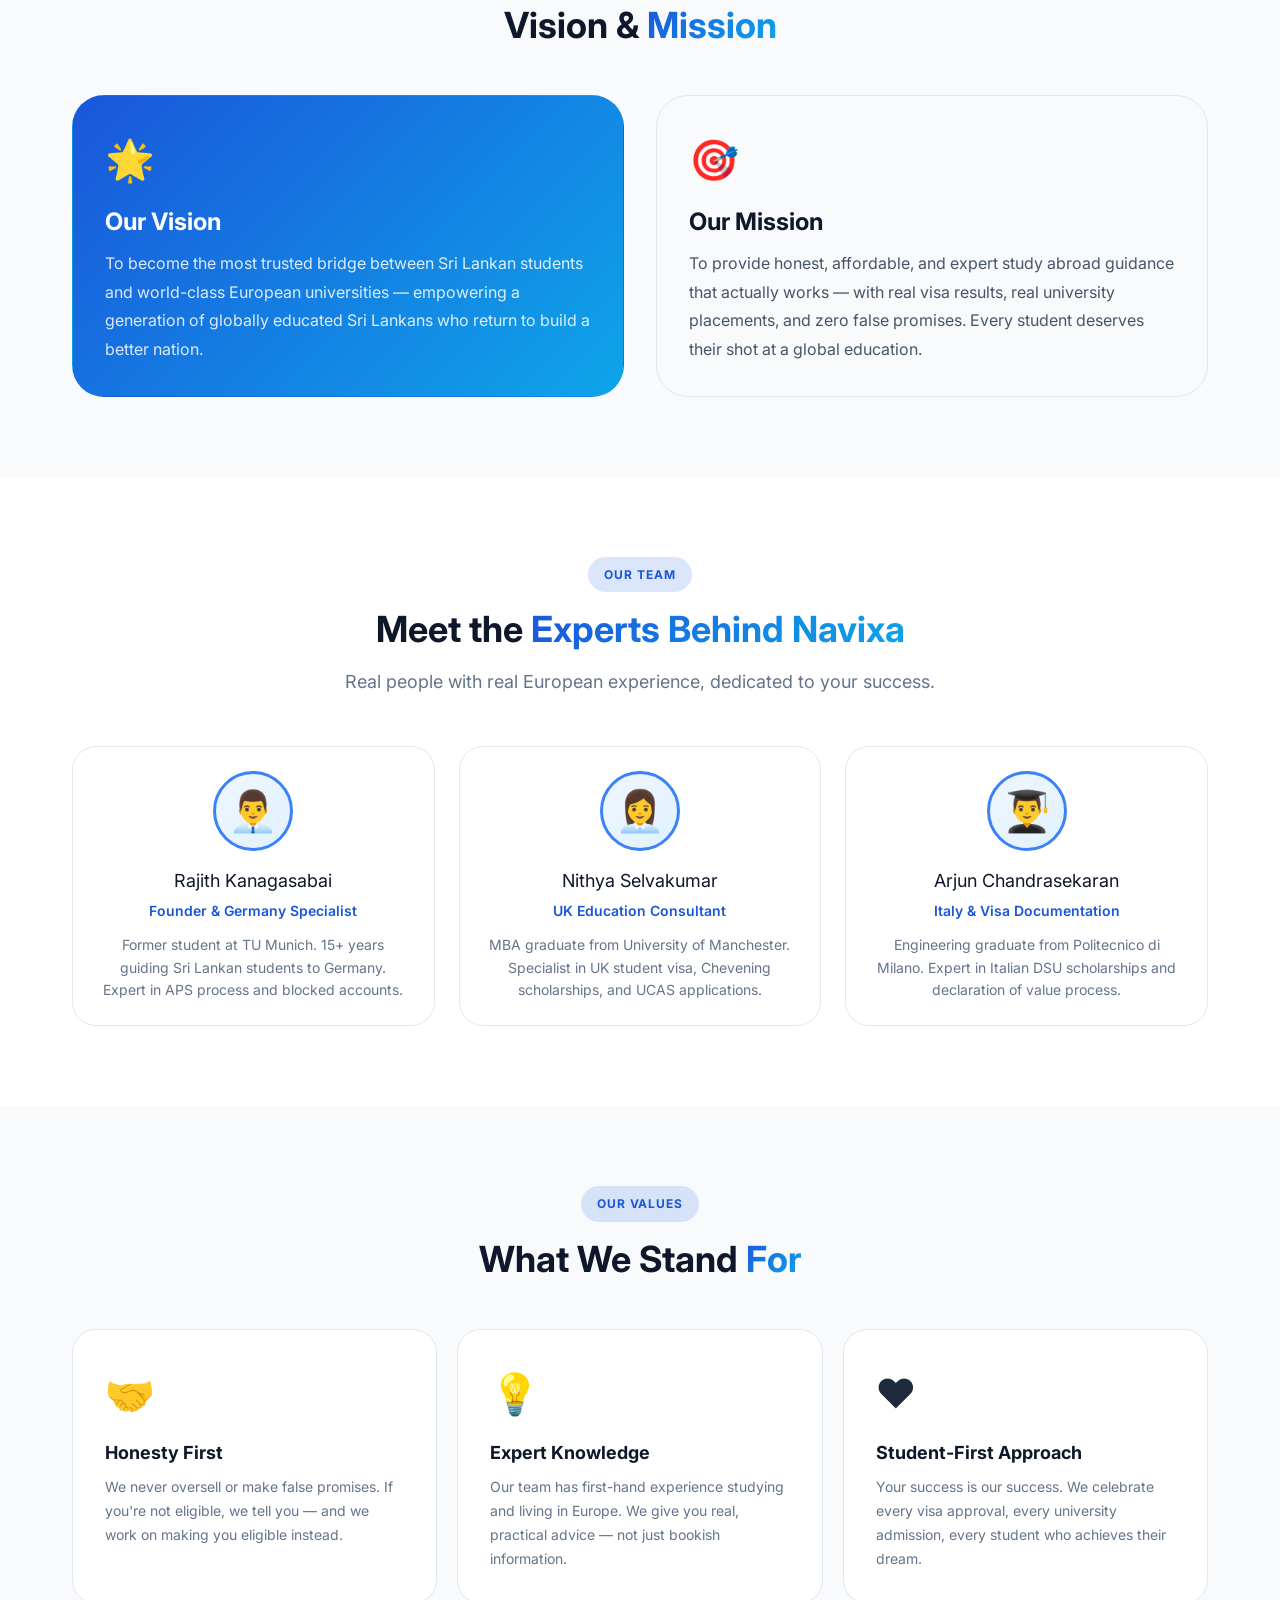
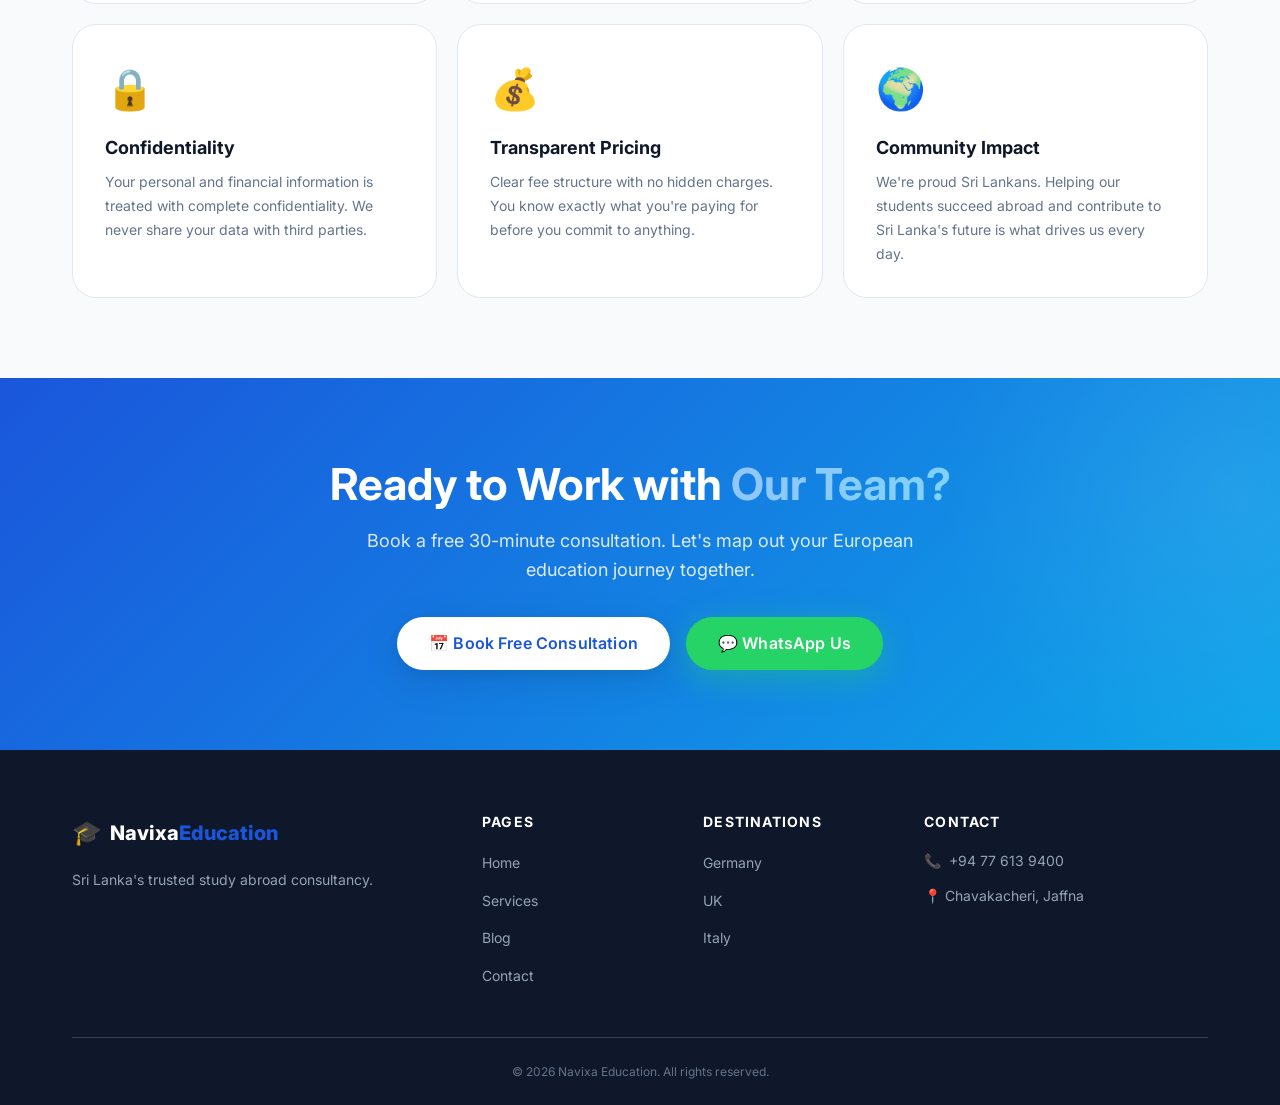
==== commit 39474628: "responsive" ====
--- a/about.html
+++ b/about.html
@@ -8,6 +8,7 @@
   <link rel="canonical" href="https://navixaeducation.com/about" />
   <link rel="stylesheet" href="css/style.css" />
   <link rel="stylesheet" href="css/pages.css" />
+  <link rel="stylesheet" href="css/responsive.css" />
   <link href="https://fonts.googleapis.com/css2?family=Inter:wght@300;400;500;600;700;800;900&display=swap" rel="stylesheet" />
 </head>
 <body>
--- a/css/responsive.css
+++ b/css/responsive.css
@@ -0,0 +1,731 @@
+/* ============================================================
+   NAVIXA EDUCATION — Full Responsive System
+   Breakpoints:
+     Mobile S  : 320px
+     Mobile M  : 375px – 480px
+     Mobile L  : 481px – 600px
+     Tablet    : 601px – 900px
+     Laptop    : 901px – 1200px
+     Desktop   : 1201px+
+   ============================================================ */
+
+/* ——— 1. BASE FLUID IMPROVEMENTS (all screens) ——— */
+html { font-size: 16px; overflow-x: hidden; }
+body { overflow-x: hidden; }
+
+.container {
+  width: 100%;
+  max-width: 1200px;
+  margin: 0 auto;
+  padding: 0 clamp(1rem, 4vw, 1.5rem);
+}
+
+img, video, svg { max-width: 100%; height: auto; display: block; }
+
+/* Fluid section padding */
+.section {
+  padding: clamp(3rem, 8vw, 5rem) 0;
+}
+
+/* Fluid heading sizes */
+h1 { font-size: clamp(1.75rem, 5vw, 4.5rem); }
+h2 { font-size: clamp(1.5rem, 4vw, 2.25rem); }
+h3 { font-size: clamp(1rem, 2.5vw, 1.25rem); }
+
+/* Buttons — prevent overflow on tiny screens */
+.btn {
+  white-space: normal;
+  text-align: center;
+  line-height: 1.3;
+}
+
+/* ——— 2. LARGE DESKTOP 1400px+ ——— */
+@media (min-width: 1400px) {
+  .container { max-width: 1320px; }
+  .features-grid { grid-template-columns: repeat(3, 1fr); }
+  .services-grid { grid-template-columns: repeat(3, 1fr); }
+  .testimonials-grid { grid-template-columns: repeat(3, 1fr); }
+  .blog-grid { grid-template-columns: repeat(3, 1fr); }
+}
+
+/* ——— 3. LAPTOP 1025px – 1399px ——— */
+@media (min-width: 1025px) and (max-width: 1399px) {
+  .container { padding: 0 2rem; }
+  .hero-title { font-size: clamp(2.5rem, 4.5vw, 4rem); }
+  .features-grid { grid-template-columns: repeat(3, 1fr); gap: 1.25rem; }
+  .services-grid { grid-template-columns: repeat(3, 1fr); gap: 1.25rem; }
+  .blog-grid { grid-template-columns: repeat(3, 1fr); gap: 1.25rem; }
+  .testimonials-grid { grid-template-columns: repeat(3, 1fr); gap: 1.25rem; }
+  .countries-grid { grid-template-columns: repeat(2, 1fr); }
+  .footer-grid { grid-template-columns: 2fr 1fr 1fr 1.5fr; gap: 2rem; }
+}
+
+/* ——— 4. TABLET LANDSCAPE + SMALL LAPTOP 768px – 1024px ——— */
+@media (min-width: 768px) and (max-width: 1024px) {
+  :root { --header-height: 68px; }
+
+  .container { padding: 0 1.5rem; }
+
+  /* Header */
+  .nav-list { gap: 0; }
+  .nav-link { padding: 0.4rem 0.6rem; font-size: 0.8rem; }
+  .header-cta { padding: 0.5rem 1rem; font-size: 0.8rem; }
+
+  /* Hero */
+  .hero-content { max-width: 100%; }
+  .hero-title { font-size: clamp(2rem, 4.5vw, 3rem); }
+  .hero-subtitle { font-size: 1rem; }
+  .hero-actions { gap: 0.75rem; }
+  .hero-actions .btn-lg { padding: 0.75rem 1.25rem; font-size: 0.9rem; }
+
+  /* Trust bar */
+  .trust-item { padding: 1rem 1.5rem; }
+  .trust-number { font-size: 2.25rem; }
+
+  /* Grids → 2 columns */
+  .features-grid { grid-template-columns: repeat(2, 1fr); gap: 1.25rem; }
+  .services-grid { grid-template-columns: repeat(2, 1fr); gap: 1.25rem; }
+  .testimonials-grid { grid-template-columns: repeat(2, 1fr); gap: 1.25rem; }
+  .blog-grid { grid-template-columns: repeat(2, 1fr); gap: 1.25rem; }
+  .countries-grid { grid-template-columns: repeat(2, 1fr); gap: 1rem; }
+
+  /* Process — horizontal but smaller */
+  .process-steps { flex-wrap: nowrap; overflow-x: auto; padding-bottom: 1rem; }
+  .process-step { min-width: 140px; padding: 0 0.5rem; }
+  .process-connector { width: 30px; }
+  .step-icon { width: 56px; height: 56px; font-size: 1.75rem; }
+
+  /* Footer */
+  .footer-grid { grid-template-columns: 1fr 1fr; gap: 2rem; }
+
+  /* Contact */
+  .contact-grid { grid-template-columns: 1fr 1fr; gap: 2rem; }
+  .form-row { grid-template-columns: 1fr 1fr; }
+
+  /* About */
+  .about-grid { grid-template-columns: 1fr 1fr; gap: 2rem; }
+  .vm-grid { grid-template-columns: 1fr 1fr; }
+  .team-grid { grid-template-columns: repeat(3, 1fr); }
+
+  /* Services detail */
+  .service-detail-grid { grid-template-columns: 1fr 1fr; gap: 2rem; }
+  .service-detail-grid.reverse { direction: rtl; }
+  .service-detail-grid.reverse > * { direction: ltr; }
+
+  /* Blog main */
+  .blog-main-grid { grid-template-columns: 1.5fr 1fr; gap: 1.5rem; }
+
+  /* Cost */
+  .cost-grid { grid-template-columns: repeat(3, 1fr); }
+}
+
+/* ——— 5. TABLET PORTRAIT 601px – 767px ——— */
+@media (min-width: 601px) and (max-width: 767px) {
+  :root { --header-height: 64px; }
+
+  .container { padding: 0 1.25rem; }
+
+  /* Header — show hamburger, hide nav */
+  .nav { display: none; }
+  .header-cta { display: none; }
+  .hamburger { display: flex; }
+  .nav-container { gap: 0; justify-content: space-between; }
+
+  /* Mobile Nav Open State */
+  .nav.open {
+    display: flex;
+    flex-direction: column;
+    position: fixed;
+    top: var(--header-height);
+    left: 0; right: 0;
+    background: var(--white);
+    border-bottom: var(--border);
+    box-shadow: var(--shadow-md);
+    padding: 1rem;
+    z-index: 999;
+    max-height: calc(100vh - var(--header-height));
+    overflow-y: auto;
+  }
+  .nav.open .nav-list { flex-direction: column; width: 100%; gap: 0.25rem; }
+  .nav.open .nav-link { font-size: 1rem; padding: 0.75rem 1rem; border-radius: 0.5rem; }
+  .nav.open .dropdown-menu {
+    position: static;
+    opacity: 1;
+    visibility: visible;
+    transform: none;
+    box-shadow: none;
+    border: none;
+    background: var(--gray-50);
+    margin: 0.25rem 0;
+    padding: 0.25rem 0;
+  }
+
+  /* Hero */
+  .hero { min-height: 90vh; }
+  .hero-content { max-width: 100%; padding-top: calc(var(--header-height) + 3rem); padding-bottom: 3rem; }
+  .hero-title { font-size: clamp(1.75rem, 5.5vw, 2.5rem); }
+  .hero-subtitle { font-size: 0.95rem; max-width: 100%; }
+  .hero-badge { font-size: 0.75rem; padding: 0.35rem 0.75rem; }
+  .hero-actions { flex-direction: column; gap: 0.75rem; }
+  .hero-actions .btn { width: 100%; justify-content: center; }
+  .hero-scroll { display: none; }
+
+  /* Trust */
+  .trust-grid { display: grid; grid-template-columns: repeat(2, 1fr); gap: 0; }
+  .trust-divider { display: none; }
+  .trust-item { padding: 1.25rem 1rem; border: 1px solid rgba(255,255,255,0.1); }
+  .trust-number { font-size: 2rem; }
+
+  /* Section header */
+  .section-header { margin-bottom: 2rem; }
+  .section-subtitle { font-size: 0.95rem; }
+
+  /* Grids — 2 columns */
+  .features-grid { grid-template-columns: repeat(2, 1fr); gap: 1rem; }
+  .services-grid { grid-template-columns: repeat(2, 1fr); gap: 1rem; }
+  .countries-grid { grid-template-columns: 1fr; gap: 0.75rem; }
+  .testimonials-grid { grid-template-columns: 1fr; gap: 1rem; }
+  .blog-grid { grid-template-columns: repeat(2, 1fr); gap: 1rem; }
+  .cost-grid { grid-template-columns: repeat(2, 1fr); gap: 1rem; }
+
+  /* Process — wrap */
+  .process-steps { flex-wrap: wrap; justify-content: center; gap: 1.5rem; }
+  .process-connector { display: none; }
+  .process-step { min-width: 160px; max-width: 45%; padding: 0 0.5rem; }
+
+  /* Contact */
+  .contact-grid { grid-template-columns: 1fr; gap: 2rem; }
+  .form-row { grid-template-columns: 1fr 1fr; gap: 0.75rem; }
+
+  /* Footer */
+  .footer-grid { grid-template-columns: 1fr 1fr; gap: 2rem; }
+  .footer-brand { grid-column: 1 / -1; }
+
+  /* About */
+  .about-grid { grid-template-columns: 1fr; }
+  .about-image { display: none; }
+  .vm-grid { grid-template-columns: 1fr; }
+  .team-grid { grid-template-columns: repeat(2, 1fr); }
+
+  /* Services page */
+  .service-detail-grid { grid-template-columns: 1fr; }
+  .service-detail-grid.reverse { direction: ltr; }
+  .service-image-placeholder { display: none; }
+
+  /* Blog */
+  .blog-main-grid { grid-template-columns: 1fr; }
+  .blog-sidebar { display: none; }
+
+  /* CTA */
+  .cta-actions { flex-direction: column; align-items: center; }
+  .cta-actions .btn { width: 100%; max-width: 320px; justify-content: center; }
+
+  /* Requirements table — make scrollable */
+  .requirements-table { display: block; overflow-x: auto; white-space: nowrap; }
+
+  /* Sticky WhatsApp */
+  .sticky-whatsapp span { display: none; }
+  .sticky-whatsapp { bottom: 1rem; right: 1rem; padding: 0.875rem; border-radius: 50%; }
+}
+
+/* ——— 6. MOBILE LARGE 401px – 600px ——— */
+@media (min-width: 401px) and (max-width: 600px) {
+  :root { --header-height: 60px; }
+
+  .container { padding: 0 1rem; }
+
+  /* Header */
+  .nav { display: none; }
+  .header-cta { display: none; }
+  .hamburger { display: flex; }
+  .nav-container { justify-content: space-between; gap: 0; }
+
+  /* Mobile Nav */
+  .nav.open {
+    display: flex;
+    flex-direction: column;
+    position: fixed;
+    top: var(--header-height);
+    left: 0; right: 0;
+    background: var(--white);
+    border-bottom: var(--border);
+    box-shadow: var(--shadow-md);
+    padding: 0.75rem;
+    z-index: 999;
+    max-height: calc(100vh - var(--header-height));
+    overflow-y: auto;
+  }
+  .nav.open .nav-list { flex-direction: column; width: 100%; gap: 0.25rem; }
+  .nav.open .nav-link { font-size: 0.95rem; padding: 0.65rem 1rem; }
+  .nav.open .dropdown-menu {
+    position: static; opacity: 1; visibility: visible;
+    transform: none; box-shadow: none; border: none;
+    background: var(--gray-50); margin: 0.25rem 0;
+  }
+
+  /* Hero */
+  .hero { min-height: 100svh; }
+  .hero-content { padding-top: calc(var(--header-height) + 2rem); padding-bottom: 2.5rem; }
+  .hero-title { font-size: clamp(1.6rem, 7vw, 2.25rem); line-height: 1.15; }
+  .hero-subtitle { font-size: 0.9rem; margin-bottom: 1.5rem; }
+  .hero-badge { font-size: 0.7rem; padding: 0.3rem 0.65rem; }
+  .hero-actions { flex-direction: column; gap: 0.65rem; margin-bottom: 2rem; }
+  .hero-actions .btn { width: 100%; justify-content: center; font-size: 0.95rem; padding: 0.8rem 1.25rem; }
+  .hero-scroll { display: none; }
+
+  /* Trust */
+  .trust-grid { display: grid; grid-template-columns: repeat(2, 1fr); }
+  .trust-divider { display: none; }
+  .trust-item { padding: 1rem 0.75rem; border: 1px solid rgba(255,255,255,0.1); }
+  .trust-number { font-size: 1.75rem; }
+  .trust-label { font-size: 0.75rem; }
+
+  /* Section */
+  .section { padding: 2.5rem 0; }
+  .section-header { margin-bottom: 1.75rem; }
+  .section-title { font-size: clamp(1.35rem, 5vw, 1.75rem); }
+  .section-subtitle { font-size: 0.875rem; }
+
+  /* Grids */
+  .features-grid { grid-template-columns: 1fr; gap: 1rem; }
+  .services-grid { grid-template-columns: 1fr; gap: 0.875rem; }
+  .countries-grid { grid-template-columns: 1fr; gap: 0.75rem; }
+  .testimonials-grid { grid-template-columns: 1fr; gap: 1rem; }
+  .blog-grid { grid-template-columns: 1fr; gap: 1rem; }
+  .cost-grid { grid-template-columns: repeat(2, 1fr); gap: 0.75rem; }
+
+  /* Cards */
+  .feature-card { padding: 1.25rem; }
+  .service-card { padding: 1.25rem; }
+  .testimonial-card { padding: 1.25rem; }
+  .country-card { padding: 1rem; }
+  .country-flag { font-size: 2rem; }
+  .feature-icon { font-size: 2rem; }
+
+  /* Process */
+  .process-steps { flex-wrap: wrap; justify-content: center; gap: 1.25rem; }
+  .process-connector { display: none; }
+  .process-step { min-width: 140px; max-width: 46%; padding: 0; }
+  .step-icon { width: 52px; height: 52px; font-size: 1.5rem; }
+  .step-number { font-size: 2rem; }
+
+  /* Contact */
+  .contact-grid { grid-template-columns: 1fr; gap: 1.5rem; }
+  .form-row { grid-template-columns: 1fr; gap: 0; }
+  .contact-form { padding: 1.25rem; border-radius: 1rem; }
+  .contact-form h3 { font-size: 1.25rem; }
+  .contact-item { padding: 0.75rem; }
+
+  /* Footer */
+  .footer-grid { grid-template-columns: 1fr; gap: 1.5rem; }
+  .footer { padding: 2rem 0 0; }
+  .footer-socials { gap: 0.5rem; }
+
+  /* CTA */
+  .cta-banner { padding: 2.5rem 0; }
+  .cta-content h2 { font-size: clamp(1.35rem, 5vw, 1.75rem); }
+  .cta-content p { font-size: 0.875rem; }
+  .cta-actions { flex-direction: column; align-items: center; gap: 0.65rem; }
+  .cta-actions .btn { width: 100%; justify-content: center; }
+
+  /* About */
+  .about-grid { grid-template-columns: 1fr; }
+  .about-image { display: none; }
+  .vm-grid { grid-template-columns: 1fr; gap: 1rem; }
+  .vm-card { padding: 1.25rem; }
+  .team-grid { grid-template-columns: 1fr; }
+
+  /* Services page */
+  .service-detail { padding: 2rem 0; }
+  .service-detail-grid { grid-template-columns: 1fr; gap: 1rem; }
+  .service-detail-grid.reverse { direction: ltr; }
+  .service-image-placeholder { display: none; }
+  .service-detail h2 { font-size: 1.35rem; }
+
+  /* Blog page */
+  .blog-main-grid { grid-template-columns: 1fr; }
+  .blog-sidebar { display: none; }
+  .blog-card { flex-direction: column; }
+
+  /* Page hero */
+  .page-hero { padding: calc(var(--header-height) + 1.5rem) 0 1.5rem; text-align: left; }
+  .page-hero h1 { font-size: clamp(1.5rem, 6vw, 2rem); }
+  .page-hero p { font-size: 0.875rem; }
+  .page-hero .btn-lg { padding: 0.75rem 1.25rem; font-size: 0.875rem; }
+
+  /* Visa steps */
+  .visa-step { padding: 1rem; gap: 0.75rem; }
+  .visa-step-number { width: 36px; height: 36px; font-size: 0.9rem; flex-shrink: 0; }
+
+  /* Requirements table */
+  .requirements-table { display: block; overflow-x: auto; -webkit-overflow-scrolling: touch; font-size: 0.8rem; }
+  .requirements-table th, .requirements-table td { padding: 0.625rem 0.75rem; white-space: normal; min-width: 120px; }
+
+  /* FAQ */
+  .faq-question { font-size: 0.9rem; padding: 1rem; }
+
+  /* Sticky WhatsApp */
+  .sticky-whatsapp span { display: none; }
+  .sticky-whatsapp { bottom: 1rem; right: 1rem; padding: 0.875rem; border-radius: 50%; }
+
+  /* Breadcrumb */
+  .breadcrumb { font-size: 0.75rem; }
+}
+
+/* ——— 7. MOBILE MEDIUM 320px – 400px ——— */
+@media (max-width: 400px) {
+  :root { --header-height: 58px; }
+
+  .container { padding: 0 0.875rem; }
+
+  /* Logo - smaller */
+  .logo { font-size: 1rem; }
+  .logo-icon { font-size: 1.2rem; }
+
+  /* Header */
+  .nav { display: none; }
+  .header-cta { display: none; }
+  .hamburger { display: flex; }
+  .nav-container { justify-content: space-between; gap: 0; }
+
+  /* Mobile Nav */
+  .nav.open {
+    display: flex;
+    flex-direction: column;
+    position: fixed;
+    top: var(--header-height);
+    left: 0; right: 0;
+    background: var(--white);
+    border-bottom: var(--border);
+    box-shadow: var(--shadow-md);
+    padding: 0.625rem;
+    z-index: 999;
+    max-height: calc(100vh - var(--header-height));
+    overflow-y: auto;
+  }
+  .nav.open .nav-list { flex-direction: column; width: 100%; gap: 0.2rem; }
+  .nav.open .nav-link { font-size: 0.9rem; padding: 0.6rem 0.875rem; }
+  .nav.open .dropdown-menu {
+    position: static; opacity: 1; visibility: visible;
+    transform: none; box-shadow: none; border: none;
+    background: var(--gray-50); margin: 0.2rem 0;
+  }
+
+  /* Hero */
+  .hero { min-height: 100svh; }
+  .hero-content { padding-top: calc(var(--header-height) + 1.5rem); padding-bottom: 2rem; }
+  .hero-title { font-size: clamp(1.4rem, 8vw, 1.9rem); line-height: 1.2; }
+  .hero-subtitle { font-size: 0.85rem; line-height: 1.6; margin-bottom: 1.25rem; }
+  .hero-badge { font-size: 0.65rem; padding: 0.25rem 0.6rem; white-space: normal; text-align: left; }
+  .hero-actions { flex-direction: column; gap: 0.6rem; margin-bottom: 1.5rem; }
+  .hero-actions .btn { width: 100%; justify-content: center; font-size: 0.875rem; padding: 0.75rem 1rem; }
+  .hero-scroll { display: none; }
+
+  /* Trust */
+  .trust-grid { display: grid; grid-template-columns: repeat(2, 1fr); }
+  .trust-divider { display: none; }
+  .trust-item { padding: 0.875rem 0.5rem; border: 1px solid rgba(255,255,255,0.1); }
+  .trust-number { font-size: 1.5rem; }
+  .trust-label { font-size: 0.7rem; }
+
+  /* Section */
+  .section { padding: 2rem 0; }
+  .section-header { margin-bottom: 1.5rem; }
+  .section-title { font-size: 1.25rem; }
+  .section-subtitle { font-size: 0.825rem; }
+  .section-badge { font-size: 0.65rem; }
+
+  /* All grids — single column */
+  .features-grid,
+  .services-grid,
+  .countries-grid,
+  .testimonials-grid,
+  .blog-grid,
+  .cost-grid,
+  .team-grid,
+  .vm-grid,
+  .footer-grid,
+  .contact-grid,
+  .about-grid { grid-template-columns: 1fr; gap: 0.875rem; }
+
+  /* Cards — tighter padding */
+  .feature-card,
+  .service-card,
+  .testimonial-card { padding: 1rem; }
+  .country-card { padding: 0.875rem; }
+  .country-flag { font-size: 1.75rem; }
+  .feature-icon { font-size: 1.75rem; }
+  .service-icon { font-size: 1.75rem; }
+
+  /* Process */
+  .process-steps { flex-direction: column; align-items: center; gap: 0.875rem; }
+  .process-connector { display: none; }
+  .process-step { min-width: unset; max-width: 100%; padding: 0 0.5rem; width: 100%; }
+  .step-icon { width: 48px; height: 48px; font-size: 1.375rem; }
+  .step-number { font-size: 1.75rem; }
+
+  /* Contact & Form */
+  .contact-grid { grid-template-columns: 1fr; gap: 1.25rem; }
+  .form-row { grid-template-columns: 1fr; }
+  .contact-form { padding: 1rem; border-radius: 0.875rem; }
+  .contact-form h3 { font-size: 1.1rem; margin-bottom: 0.875rem; }
+  .contact-item { padding: 0.625rem; }
+  .contact-icon { font-size: 1.25rem; }
+
+  /* Footer */
+  .footer { padding: 1.5rem 0 0; }
+  .footer-grid { grid-template-columns: 1fr; gap: 1.25rem; }
+
+  /* CTA */
+  .cta-banner { padding: 2rem 0; }
+  .cta-content h2 { font-size: 1.25rem; }
+  .cta-content p { font-size: 0.825rem; }
+  .cta-actions { flex-direction: column; gap: 0.6rem; }
+  .cta-actions .btn { width: 100%; justify-content: center; }
+
+  /* Page Hero */
+  .page-hero { padding: calc(var(--header-height) + 1.25rem) 0 1.25rem; }
+  .page-hero h1 { font-size: clamp(1.35rem, 7vw, 1.75rem); }
+  .page-hero p { font-size: 0.825rem; }
+
+  /* Visa steps */
+  .visa-step { flex-direction: column; padding: 0.875rem; gap: 0.5rem; }
+  .visa-step-number { align-self: flex-start; width: 32px; height: 32px; font-size: 0.825rem; }
+
+  /* Requirements table */
+  .requirements-table { display: block; overflow-x: auto; -webkit-overflow-scrolling: touch; font-size: 0.75rem; }
+  .requirements-table th, .requirements-table td { padding: 0.5rem 0.625rem; min-width: 100px; }
+
+  /* FAQ */
+  .faq-question { font-size: 0.825rem; padding: 0.875rem; }
+  .faq-icon { font-size: 1rem; }
+  .faq-answer-inner { font-size: 0.825rem; padding: 0 0.875rem 0.875rem; }
+
+  /* Service detail */
+  .service-detail { padding: 1.5rem 0; }
+  .service-detail-grid { grid-template-columns: 1fr; }
+  .service-detail-grid.reverse { direction: ltr; }
+  .service-image-placeholder { display: none; }
+  .service-detail-icon { font-size: 2.5rem; }
+
+  /* Blog article styles */
+  .blog-main-grid { grid-template-columns: 1fr; }
+  .blog-sidebar { display: none; }
+  .article-body { padding: 1rem; }
+  .article-body h1 { font-size: 1.25rem; }
+  .article-content h2 { font-size: 1.1rem; }
+  .article-content h3 { font-size: 1rem; }
+  .article-content p { font-size: 0.875rem; }
+  .article-meta { flex-direction: column; gap: 0.25rem; }
+
+  /* Blog listing cards */
+  .blog-card { flex-direction: column !important; display: flex !important; }
+  .blog-card.wide { grid-template-columns: 1fr !important; }
+
+  /* Breadcrumb */
+  .breadcrumb { font-size: 0.7rem; flex-wrap: wrap; }
+
+  /* Sticky WhatsApp */
+  .sticky-whatsapp span { display: none; }
+  .sticky-whatsapp { bottom: 0.875rem; right: 0.875rem; padding: 0.75rem; border-radius: 50%; width: auto; }
+
+  /* Table scrollable wrapper */
+  .requirements-table-wrap { overflow-x: auto; -webkit-overflow-scrolling: touch; }
+}
+
+/* ——— 8. TOUCH DEVICE IMPROVEMENTS ——— */
+@media (hover: none) and (pointer: coarse) {
+  /* Disable hover translate effects on touch (prevent stuck states) */
+  .feature-card:hover,
+  .service-card:hover,
+  .blog-card:hover,
+  .country-card:hover,
+  .testimonial-card:hover {
+    transform: none;
+  }
+
+  /* Larger tap targets */
+  .nav-link { min-height: 44px; display: flex; align-items: center; }
+  .btn { min-height: 44px; }
+  .hamburger { min-width: 44px; min-height: 44px; justify-content: center; }
+
+  /* Active states for touch */
+  .btn:active { opacity: 0.85; transform: scale(0.98); }
+  .service-card:active { border-color: var(--primary); }
+  .country-card:active { border-color: var(--primary); }
+
+  /* Dropdown accessible via JS on mobile (no hover) */
+  .nav-dropdown .dropdown-menu { display: none; }
+  .nav-dropdown.touch-open .dropdown-menu {
+    display: block;
+    opacity: 1;
+    visibility: visible;
+    transform: translateY(0);
+  }
+}
+
+/* ——— 9. PROCESS SECTION — MOBILE VERTICAL FLOW ——— */
+@media (max-width: 767px) {
+  .process-steps {
+    display: grid;
+    grid-template-columns: repeat(2, 1fr);
+    gap: 1.25rem;
+    position: relative;
+  }
+  .process-connector { display: none; }
+  .process-step {
+    min-width: unset;
+    max-width: 100%;
+    padding: 0.75rem;
+    background: var(--white);
+    border: var(--border);
+    border-radius: var(--radius-xl);
+    box-shadow: var(--shadow-sm);
+  }
+  .process-step .step-number { font-size: 1.5rem; color: var(--primary-glow); }
+}
+
+@media (max-width: 400px) {
+  .process-steps { grid-template-columns: 1fr; }
+}
+
+/* ——— 10. BLOG — HORIZONTAL CARD FIX ON TABLET ——— */
+@media (min-width: 601px) {
+  .blog-card[style*="grid-template-columns"] {
+    display: grid !important;
+    grid-template-columns: 1fr 1fr !important;
+  }
+  .blog-card[style*="grid-template-columns"] .blog-image {
+    aspect-ratio: unset;
+    min-height: 160px;
+  }
+}
+@media (max-width: 600px) {
+  .blog-card[style*="grid-template-columns"] {
+    display: flex !important;
+    flex-direction: column !important;
+  }
+  .blog-card[style*="grid-template-columns"] .blog-image {
+    aspect-ratio: 16/9 !important;
+    width: 100% !important;
+  }
+}
+
+/* ——— 11. TRUST BAR — RESPONSIVE ——— */
+@media (max-width: 600px) {
+  .trust-grid {
+    display: grid;
+    grid-template-columns: 1fr 1fr;
+    border: 1px solid rgba(255,255,255,0.15);
+    border-radius: var(--radius-lg);
+    overflow: hidden;
+  }
+  .trust-divider { display: none; }
+  .trust-item {
+    border: 1px solid rgba(255,255,255,0.1);
+    border-radius: 0;
+    padding: 1rem 0.5rem;
+  }
+}
+
+/* ——— 12. FORMS RESPONSIVE ——— */
+@media (max-width: 480px) {
+  .form-row { grid-template-columns: 1fr !important; gap: 0 !important; }
+  .form-group input,
+  .form-group select,
+  .form-group textarea {
+    font-size: 16px; /* Prevents iOS zoom */
+    padding: 0.75rem 0.875rem;
+  }
+}
+
+/* ——— 13. ABOUT PAGE ——— */
+@media (max-width: 900px) {
+  .about-grid { grid-template-columns: 1fr; }
+  .about-image { aspect-ratio: 16/9; max-height: 300px; }
+  .vm-grid { grid-template-columns: 1fr; gap: 1.25rem; }
+}
+
+@media (max-width: 767px) {
+  .team-grid { grid-template-columns: repeat(2, 1fr); }
+}
+@media (max-width: 480px) {
+  .team-grid { grid-template-columns: 1fr; }
+}
+
+/* ——— 14. COUNTRY CARDS — RESPONSIVE ——— */
+@media (max-width: 600px) {
+  .country-card { flex-wrap: nowrap; gap: 0.75rem; padding: 0.875rem; }
+  .country-flag { font-size: 2rem; }
+  .country-info h3 { font-size: 1rem; }
+  .country-info p { font-size: 0.75rem; margin-bottom: 0.5rem; }
+  .country-tags { gap: 0.25rem; }
+  .tag { font-size: 0.65rem; padding: 1px 0.375rem; }
+  .country-arrow { font-size: 1.25rem; }
+}
+
+/* ——— 15. FOOTER RESPONSIVE ——— */
+@media (max-width: 600px) {
+  .footer-bottom {
+    text-align: center;
+    padding: 1rem 0;
+  }
+  .footer-bottom p { font-size: 0.7rem; }
+  .footer-links ul, .footer-contact ul { gap: 0.5rem; }
+  .footer-links h4, .footer-contact h4 { margin-bottom: 0.75rem; }
+}
+
+/* ——— 16. HERO IMAGE MOBILE ——— */
+@media (max-width: 600px) {
+  .hero-img { object-position: 65% center; }
+  .hero-overlay { background: linear-gradient(160deg, rgba(10,25,70,0.92) 0%, rgba(14,165,233,0.55) 100%); }
+}
+
+/* ——— 17. PAGE HERO ACTIONS ——— */
+@media (max-width: 600px) {
+  .page-hero > .container > div[style*="display:flex"],
+  .page-hero > .container > div[style*="display: flex"] {
+    flex-direction: column !important;
+    align-items: stretch !important;
+    gap: 0.65rem !important;
+  }
+  .page-hero .btn {
+    text-align: center;
+    justify-content: center;
+  }
+}
+
+/* ——— 18. PRINT STYLES ——— */
+@media print {
+  .header, .sticky-whatsapp, .cta-banner, .footer-socials { display: none !important; }
+  body { font-size: 12pt; }
+  .container { max-width: 100%; padding: 0; }
+  a[href]::after { content: " (" attr(href) ")"; font-size: 0.8em; }
+}
+
+/* ——— 19. REDUCED MOTION ——— */
+@media (prefers-reduced-motion: reduce) {
+  *, *::before, *::after {
+    animation-duration: 0.01ms !important;
+    animation-iteration-count: 1 !important;
+    transition-duration: 0.01ms !important;
+  }
+  .sticky-whatsapp { animation: none; }
+  .feature-icon { animation: none; }
+  .scroll-indicator { animation: none; }
+}
+
+/* ——— 20. SAFE AREA (iPhone notch / Dynamic Island) ——— */
+@supports (padding: max(0px)) {
+  .header {
+    padding-left: max(0px, env(safe-area-inset-left));
+    padding-right: max(0px, env(safe-area-inset-right));
+  }
+  .sticky-whatsapp {
+    bottom: max(1rem, calc(env(safe-area-inset-bottom) + 0.75rem));
+    right: max(1rem, calc(env(safe-area-inset-right) + 0.75rem));
+  }
+  .nav.open {
+    padding-bottom: max(1rem, env(safe-area-inset-bottom));
+  }
+}
